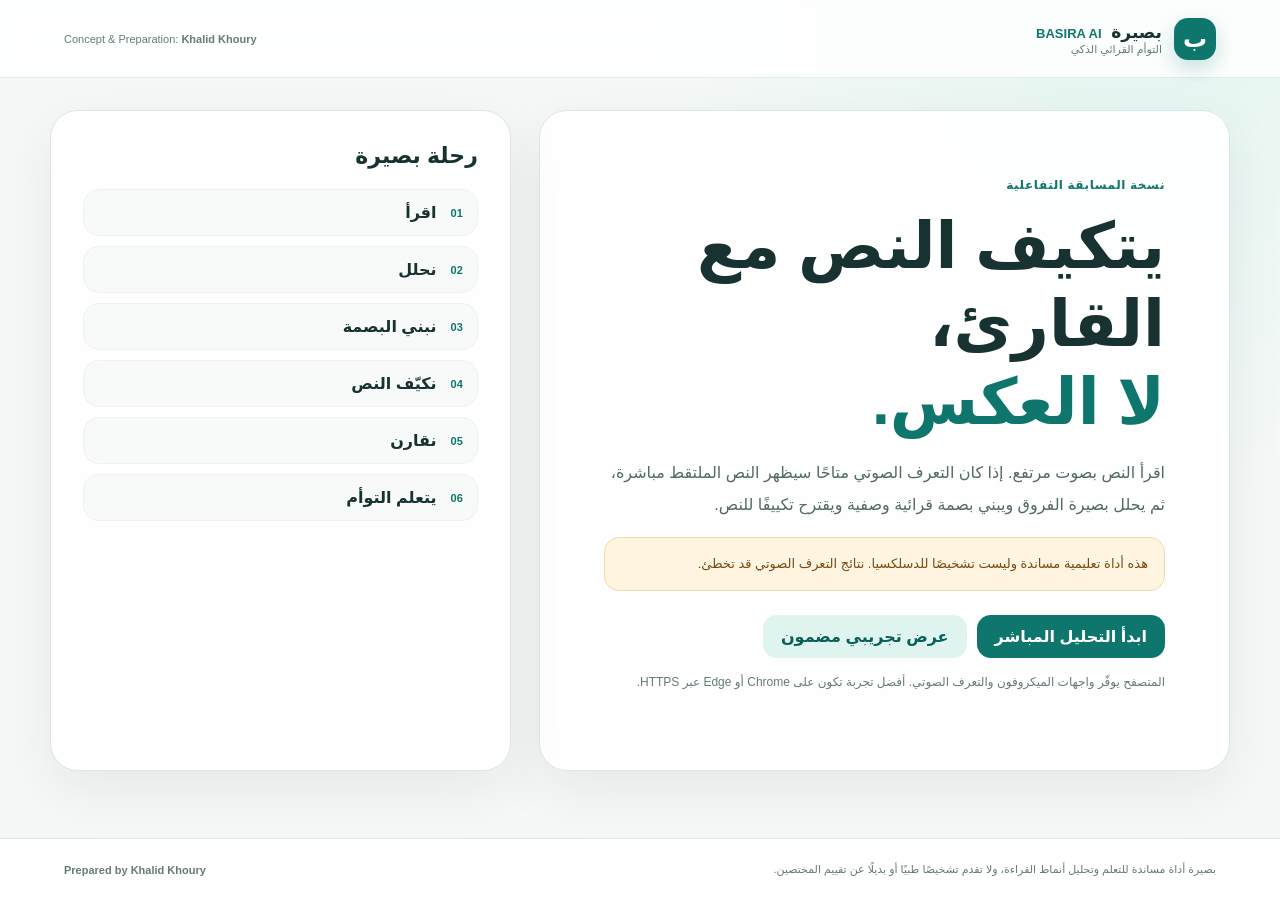
==== basira-ai/index.html @ aca66f1a "Add BASIRA AI competition web demo" ====
<!doctype html>
<html lang="ar" dir="rtl">
<head>
  <meta charset="utf-8" />
  <meta name="viewport" content="width=device-width, initial-scale=1" />
  <meta name="theme-color" content="#0f766e" />
  <title>بصيرة | BASIRA AI</title>
  <meta name="description" content="BASIRA AI — نموذج تجريبي عربي لدعم القراءة وبناء البصمة القرائية والتوأم القرائي الذكي." />
  <style>
:root{--bg:#f5f8f7;--card:#fff;--ink:#173230;--muted:#657b78;--teal:#0f766e;--teal2:#0b5f59;--mint:#dff4ef;--line:#dce7e4;--amber:#a65f00;--amberbg:#fff4df;--red:#a63a3a;--redbg:#fff0f0;--shadow:0 18px 55px rgba(22,54,51,.08);font-family:Tahoma,Arial,system-ui,sans-serif}
*{box-sizing:border-box}body{margin:0;background:radial-gradient(circle at 90% 0,#e4f6f1 0,transparent 34%),var(--bg);color:var(--ink)}button,input{font:inherit}.hidden{display:none!important}.app-shell{min-height:100vh;display:flex;flex-direction:column}.topbar{height:78px;padding:0 clamp(20px,5vw,72px);display:flex;align-items:center;justify-content:space-between;border-bottom:1px solid rgba(15,118,110,.12);background:rgba(255,255,255,.82);backdrop-filter:blur(12px);position:sticky;top:0;z-index:20}.brand{display:flex;align-items:center;gap:12px}.logo{width:42px;height:42px;border-radius:14px;background:var(--teal);color:white;display:grid;place-items:center;font-size:24px;font-weight:800;box-shadow:0 8px 20px rgba(15,118,110,.22)}.brand strong{display:block;font-size:17px}.brand strong span{font-size:13px;margin-right:5px;color:var(--teal)}.brand small{display:block;color:var(--muted);font-size:11px}.credit{font-size:11px;color:var(--muted);direction:ltr}.main{width:min(1180px,calc(100% - 32px));margin:32px auto 56px;flex:1}.hero-card{display:grid;grid-template-columns:1.2fr .8fr;gap:28px;align-items:stretch}.hero-copy,.journey-card,.view{background:rgba(255,255,255,.92);border:1px solid var(--line);border-radius:28px;box-shadow:var(--shadow)}.hero-copy{padding:clamp(28px,5vw,64px)}.eyebrow{color:var(--teal);font-size:12px;font-weight:800;letter-spacing:.05em}.hero-copy h1{font-size:clamp(36px,5vw,65px);line-height:1.22;margin:14px 0}.hero-copy h1 em{font-style:normal;color:var(--teal)}.hero-copy p{font-size:16px;line-height:2;color:#526a67;max-width:740px}.journey-card{padding:32px}.journey-card h2{margin:0 0 20px;font-size:22px}.journey-card ol{list-style:none;margin:0;padding:0;display:grid;gap:10px}.journey-card li{display:flex;align-items:center;gap:14px;padding:13px 14px;border-radius:16px;background:#f7faf9;border:1px solid #edf2f0}.journey-card b{font-size:11px;color:var(--teal);direction:ltr}.journey-card span{font-weight:700}.actions{display:flex;flex-wrap:wrap;gap:10px;margin-top:24px}.btn{border:0;border-radius:14px;padding:12px 18px;cursor:pointer;font-weight:800;transition:.18s transform,.18s opacity,.18s background}.btn:hover{transform:translateY(-1px)}.btn:disabled{opacity:.45;cursor:not-allowed;transform:none}.btn.primary{background:var(--teal);color:#fff}.btn.primary:hover{background:var(--teal2)}.btn.secondary{background:var(--mint);color:var(--teal2)}.btn.ghost{background:transparent;color:var(--muted);border:1px solid var(--line)}.btn.danger{background:#fff0f0;color:#9f3131;border:1px solid #f0cccc}.compat{font-size:12px!important;color:var(--muted)!important}.warning{background:var(--amberbg);border:1px solid #f0d9ad;color:#764c13;padding:14px 16px;border-radius:15px;line-height:1.8;font-size:13px}.warning.compact{margin-top:16px}.workspace{display:grid;grid-template-columns:180px 1fr;gap:20px;align-items:start}.steps{display:grid;gap:8px;position:sticky;top:98px}.step{border:1px solid var(--line);background:rgba(255,255,255,.8);color:var(--muted);border-radius:15px;padding:11px;text-align:right;display:flex;align-items:center;gap:9px;cursor:default}.step b{width:28px;height:28px;border-radius:9px;display:grid;place-items:center;background:#edf4f2;color:var(--teal);font-size:11px}.step.active{border-color:#8bc9bd;background:white;color:var(--ink);box-shadow:0 8px 28px rgba(15,118,110,.08)}.step.active b{background:var(--teal);color:white}.step.done{color:var(--teal)}.view{padding:clamp(22px,4vw,42px);min-height:600px}.section-head{display:flex;align-items:flex-start;justify-content:space-between;gap:18px;margin-bottom:20px}.section-head h2{margin:5px 0 0;font-size:clamp(25px,3vw,36px)}.timer{font:700 28px/1 system-ui;color:var(--teal);direction:ltr;padding:12px 16px;background:var(--mint);border-radius:15px}.statusbar{display:grid;grid-template-columns:auto auto 1fr;gap:10px;align-items:center;background:#f8fbfa;border:1px solid var(--line);padding:12px 14px;border-radius:14px;margin-bottom:16px;font-size:13px}.statusbar strong{white-space:nowrap}.statusbar span:last-child{color:var(--muted)}.dot{width:10px;height:10px;border-radius:50%;background:#9aa9a7}.dot.live{background:#1ea672;box-shadow:0 0 0 6px rgba(30,166,114,.12)}.dot.error{background:#c94b4b}.reading-card{background:#fff;border:1px solid var(--line);border-radius:20px;padding:clamp(22px,4vw,36px);font-size:clamp(24px,3vw,34px);line-height:2.05;word-spacing:5px;box-shadow:inset 0 0 0 1px rgba(255,255,255,.4)}.reading-card.adapted{font-size:34px;line-height:2.25;word-spacing:12px;background:#fbfefd}.reading-card mark{background:#dff4ef;color:inherit;border-radius:7px;padding:0 3px}.live-box{margin-top:16px;background:#f8fbfa;border:1px dashed #bcd5d0;border-radius:17px;padding:15px}.live-head{display:flex;justify-content:space-between;gap:10px;font-size:12px}.live-head span{color:var(--teal);font-weight:800}.live-box p{margin:10px 0 0;min-height:30px;line-height:1.9}.placeholder{color:#8ca09d}.inline-error{margin-top:14px;background:var(--redbg);border:1px solid #efc7c7;color:#832c2c;padding:13px;border-radius:13px;font-size:13px;line-height:1.8}.metrics{display:grid;grid-template-columns:repeat(4,1fr);gap:12px;margin-bottom:18px}.metric{background:#f8fbfa;border:1px solid var(--line);border-radius:18px;padding:17px}.metric strong{display:block;font:800 27px/1.2 system-ui;color:var(--teal);direction:ltr}.metric span{display:block;color:var(--muted);font-size:11px;margin-top:8px}.analysis-grid{display:grid;grid-template-columns:1.35fr .65fr;gap:16px}.panel{background:#f9fbfb;border:1px solid var(--line);border-radius:19px;padding:20px}.panel h3{margin:0 0 12px;font-size:17px}.panel p{line-height:1.9;color:#506865}.panel.accent{background:linear-gradient(135deg,#f0faf7,#fff)}.word-map{display:flex;flex-wrap:wrap;gap:7px}.word{padding:5px 8px;border-radius:9px;font-size:14px;border:1px solid}.word.match{background:#edf8f5;border-color:#c7e8e0;color:#285e55}.word.missing,.word.substitute{background:#fff0e7;border-color:#f3cab1;color:#814825;text-decoration:underline dotted}.legend{display:flex;gap:14px;margin-top:15px;font-size:11px;color:var(--muted)}.legend i{display:inline-block;width:10px;height:10px;border-radius:3px;margin-left:5px}.legend .ok{background:#d6f0e9}.legend .miss{background:#f9d7c0}.findings{margin:0;padding-right:18px;line-height:2;color:#465f5c}.findings li{margin-bottom:4px}.demo-tag{background:#f4eefe;color:#704a99;border:1px solid #e1d2f2;border-radius:999px;padding:7px 10px;font-size:10px;font-weight:800}.fingerprint-grid{display:grid;grid-template-columns:repeat(3,1fr);gap:14px;margin-bottom:16px}.fp-card{padding:20px;border-radius:19px;border:1px solid var(--line);background:#fff}.fp-card .bar{height:7px;background:#edf2f1;border-radius:99px;overflow:hidden;margin:13px 0 8px}.fp-card .fill{height:100%;background:var(--teal);border-radius:inherit}.fp-card b{font-size:16px}.fp-card small{color:var(--muted);display:block;line-height:1.7}.adapt-chips{display:flex;flex-wrap:wrap;gap:8px;margin-bottom:16px}.chip{background:var(--mint);color:var(--teal2);border:1px solid #c9e9e2;padding:7px 11px;border-radius:999px;font-size:12px;font-weight:700}.small-note{font-size:12px;color:var(--muted);line-height:1.8}.compare-cards{display:grid;grid-template-columns:1fr 1fr;gap:16px;margin-bottom:16px}.compare-card{border:1px solid var(--line);border-radius:20px;padding:20px;background:#fff}.compare-card.after{background:#f1faf7;border-color:#b9dfd5}.compare-card .big{font:800 40px/1 system-ui;color:var(--teal);direction:ltr}.compare-card ul{line-height:2;color:#506865}.delta{font-weight:800;color:var(--teal)}.twin-hero{display:flex;gap:20px;align-items:center;background:linear-gradient(135deg,#0f766e,#184c49);color:white;border-radius:22px;padding:24px;margin-bottom:16px}.twin-icon{width:70px;height:70px;border-radius:22px;background:rgba(255,255,255,.13);display:grid;place-items:center;font-size:42px}.twin-hero h3{margin:0 0 5px}.twin-hero p{margin:0;line-height:1.9;opacity:.9}.practice{display:grid;gap:8px}.practice-item{padding:11px 13px;border-radius:12px;background:#fff;border:1px solid var(--line);font-size:14px}.practice-item b{color:var(--teal)}footer{display:flex;justify-content:space-between;gap:20px;align-items:center;padding:24px clamp(20px,5vw,72px);border-top:1px solid var(--line);font-size:11px;color:var(--muted);background:#fff}.noscript{padding:20px;background:#fee;color:#800}
@media(max-width:850px){.credit{display:none}.hero-card{grid-template-columns:1fr}.workspace{grid-template-columns:1fr}.steps{position:static;display:flex;overflow:auto;padding-bottom:4px}.step{min-width:115px}.metrics{grid-template-columns:1fr 1fr}.analysis-grid,.compare-cards{grid-template-columns:1fr}.fingerprint-grid{grid-template-columns:1fr}.statusbar{grid-template-columns:auto 1fr}.statusbar span:last-child{grid-column:1/-1}.reading-card.adapted{font-size:28px}.topbar{height:68px}.main{margin-top:20px}footer{flex-direction:column;align-items:flex-start}}
@media(max-width:520px){.main{width:min(100% - 18px,1180px)}.hero-copy,.journey-card,.view{border-radius:22px}.hero-copy{padding:25px}.metrics{grid-template-columns:1fr 1fr}.metric strong{font-size:23px}.actions .btn{width:100%}.brand strong{font-size:14px}.reading-card{font-size:24px;padding:18px}.topbar{padding:0 14px}.section-head{align-items:center}}

  </style>
</head>
<body>
  <noscript><div class="noscript">يحتاج هذا العرض إلى JavaScript.</div></noscript>
  <div class="app-shell">
    <header class="topbar">
      <div class="brand">
        <div class="logo" aria-hidden="true">ب</div>
        <div>
          <strong>بصيرة <span dir="ltr">BASIRA AI</span></strong>
          <small>التوأم القرائي الذكي</small>
        </div>
      </div>
      <div class="credit">Concept &amp; Preparation: <b dir="ltr">Khalid Khoury</b></div>
    </header>

    <main class="main">
      <section class="hero-card" id="introView">
        <div class="hero-copy">
          <span class="eyebrow">نسخة المسابقة التفاعلية</span>
          <h1>يتكيف النص مع القارئ،<br><em>لا العكس.</em></h1>
          <p>اقرأ النص بصوت مرتفع. إذا كان التعرف الصوتي متاحًا سيظهر النص الملتقط مباشرة، ثم يحلل بصيرة الفروق ويبني بصمة قرائية وصفية ويقترح تكييفًا للنص.</p>
          <div class="warning compact">هذه أداة تعليمية مساندة وليست تشخيصًا للدسلكسيا. نتائج التعرف الصوتي قد تخطئ.</div>
          <div class="actions">
            <button class="btn primary" id="beginLive">ابدأ التحليل المباشر</button>
            <button class="btn secondary" id="beginDemo">عرض تجريبي مضمون</button>
          </div>
          <p class="compat" id="compatText">يتم فحص دعم الميكروفون والتعرف الصوتي…</p>
        </div>
        <div class="journey-card">
          <h2>رحلة بصيرة</h2>
          <ol>
            <li><b>01</b><span>اقرأ</span></li>
            <li><b>02</b><span>نحلل</span></li>
            <li><b>03</b><span>نبني البصمة</span></li>
            <li><b>04</b><span>نكيّف النص</span></li>
            <li><b>05</b><span>نقارن</span></li>
            <li><b>06</b><span>يتعلم التوأم</span></li>
          </ol>
        </div>
      </section>

      <section class="workspace hidden" id="workspace">
        <nav class="steps" aria-label="مراحل العرض">
          <button class="step active" data-step="read"><b>1</b><span>القراءة</span></button>
          <button class="step" data-step="analysis" disabled><b>2</b><span>التحليل</span></button>
          <button class="step" data-step="fingerprint" disabled><b>3</b><span>البصمة</span></button>
          <button class="step" data-step="adapt" disabled><b>4</b><span>التكييف</span></button>
          <button class="step" data-step="compare" disabled><b>5</b><span>المقارنة</span></button>
          <button class="step" data-step="twin" disabled><b>6</b><span>التوأم</span></button>
        </nav>

        <section class="view" id="readView">
          <div class="section-head">
            <div><span class="eyebrow" id="sessionLabel">تحليل مباشر</span><h2 id="readingTitle">جلسة القراءة الأولى</h2></div>
            <div class="timer" id="timer">00:00</div>
          </div>

          <div class="statusbar" id="statusbar">
            <span class="dot" id="statusDot"></span>
            <strong id="statusText">جاهز للبدء</strong>
            <span id="statusDetail">اضغط «ابدأ القراءة» ثم اقرأ النص بصوت واضح.</span>
          </div>

          <article class="reading-card" id="readingCard">
            <p id="passageText">في صباحٍ هادئ خرج سامر إلى الحديقة القريبة من منزله. كان يحمل كتابًا صغيرًا، وجلس تحت شجرة ليتأمل الكلمات بهدوء. قرأ جملةً بعد جملة، وكلما واجه كلمة صعبة أعادها ببطء ثم تابع القراءة بثقة.</p>
          </article>

          <div class="live-box">
            <div class="live-head"><strong>ما التقطه التعرف الصوتي</strong><span id="liveBadge">لم يبدأ</span></div>
            <p id="liveTranscript" class="placeholder">سيظهر هنا النص الذي يلتقطه المتصفح أثناء القراءة.</p>
          </div>

          <div class="actions">
            <button class="btn primary" id="startReading">ابدأ القراءة</button>
            <button class="btn danger hidden" id="finishReading">إنهاء القراءة والتحليل</button>
            <button class="btn secondary hidden" id="fallbackDemo">متابعة العرض التجريبي</button>
            <button class="btn ghost" id="restartSession">إعادة</button>
          </div>
          <div class="inline-error hidden" id="micError"></div>
        </section>

        <section class="view hidden" id="analysisView">
          <div class="section-head"><div><span class="eyebrow">تحليل تعليمي وصفي</span><h2>خريطة القراءة</h2></div><span class="demo-tag hidden" id="analysisDemoTag">بيانات تجريبية للعرض</span></div>
          <div class="metrics" id="metrics"></div>
          <div class="analysis-grid">
            <div class="panel"><h3>مطابقة الكلمات</h3><div class="word-map" id="wordMap"></div><div class="legend"><span><i class="ok"></i>مطابقة</span><span><i class="miss"></i>مفقودة/مختلفة</span></div></div>
            <div class="panel"><h3>ملاحظات الجلسة</h3><ul class="findings" id="findings"></ul></div>
          </div>
          <div class="warning">قد تنتج بعض الفروق عن خطأ في التعرف الصوتي، لذلك لا تُعامل هذه النتائج كتقييم للنطق أو تشخيص طبي.</div>
          <div class="actions"><button class="btn primary" id="toFingerprint">عرض البصمة القرائية</button></div>
        </section>

        <section class="view hidden" id="fingerprintView">
          <div class="section-head"><div><span class="eyebrow">Reading Fingerprint</span><h2>البصمة القرائية</h2></div></div>
          <div class="fingerprint-grid" id="fingerprintGrid"></div>
          <div class="panel accent"><h3>ماذا يعني ذلك؟</h3><p id="fingerprintText"></p></div>
          <div class="actions"><button class="btn primary" id="toAdapt">تطبيق التكييف المقترح</button></div>
        </section>

        <section class="view hidden" id="adaptView">
          <div class="section-head"><div><span class="eyebrow">Adaptive presentation</span><h2>النص بعد التكييف</h2></div></div>
          <div class="adapt-chips" id="adaptChips"></div>
          <article class="reading-card adapted" id="adaptedText"></article>
          <p class="small-note">سنكرر القراءة بالنص نفسه بعد تغيير طريقة عرضه، ثم نقارن الجلستين. لا تعني المقارنة القصيرة إثباتًا علميًا لسبب التحسن.</p>
          <div class="actions"><button class="btn primary" id="startSecond">ابدأ القراءة الثانية</button></div>
        </section>

        <section class="view hidden" id="compareView">
          <div class="section-head"><div><span class="eyebrow">Before / After</span><h2>المقارنة</h2></div><span class="demo-tag hidden" id="compareDemoTag">بيانات تجريبية للعرض</span></div>
          <div class="compare-cards" id="compareCards"></div>
          <div class="panel"><h3>الاستنتاج الحذر</h3><p id="comparisonText"></p></div>
          <div class="actions"><button class="btn primary" id="toPractice">التدريب والتوأم القرائي</button></div>
        </section>

        <section class="view hidden" id="twinView">
          <div class="section-head"><div><span class="eyebrow">Adaptive Reading Twin</span><h2>التوأم القرائي الذكي</h2></div></div>
          <div class="twin-hero"><div class="twin-icon">∞</div><div><h3>ما الذي تعلمه بصيرة من هذه التجربة؟</h3><p id="twinText"></p></div></div>
          <div class="analysis-grid">
            <div class="panel"><h3>تدريبات مقترحة</h3><div class="practice" id="practiceList"></div></div>
            <div class="panel"><h3>ملف التكييف الحالي</h3><ul class="findings" id="twinProfile"></ul></div>
          </div>
          <div class="warning compact">النموذج الحالي يوضح منطق التخصيص والتعلم من الجلسات. لم تُجرَ بعد دراسة تحقق سريرية أو تربوية.</div>
          <div class="actions"><button class="btn secondary" id="newRun">ابدأ تجربة جديدة</button></div>
        </section>
      </section>
    </main>

    <footer><span>بصيرة أداة مساندة للتعلم وتحليل أنماط القراءة، ولا تقدم تشخيصًا طبيًا أو بديلًا عن تقييم المختصين.</span><b dir="ltr">Prepared by Khalid Khoury</b></footer>
  </div>
  <script>
(() => {
  'use strict';

  const PASSAGE = 'في صباح هادئ خرج سامر إلى الحديقة القريبة من منزله. كان يحمل كتابا صغيرا، وجلس تحت شجرة ليتأمل الكلمات بهدوء. قرأ جملة بعد جملة، وكلما واجه كلمة صعبة أعادها ببطء ثم تابع القراءة بثقة.';
  const DEMO_FIRST = 'في صباح هادئ خرج سامر الى الحديقة من منزله كان يحمل كتاب صغير وجلس تحت شجرة ليتأمل الكلمات قرأ جملة بعد جملة وكلما واجه كلمة اعادها ثم تابع القراءة';
  const DEMO_SECOND = 'في صباح هادئ خرج سامر إلى الحديقة القريبة من منزله كان يحمل كتابا صغيرا وجلس تحت شجرة ليتأمل الكلمات بهدوء قرأ جملة بعد جملة وكلما واجه كلمة صعبة أعادها ببطء ثم تابع القراءة بثقة';

  const el = id => document.getElementById(id);
  const SpeechRecognition = window.SpeechRecognition || window.webkitSpeechRecognition;
  const supportsSpeech = !!SpeechRecognition;
  const supportsMic = !!(navigator.mediaDevices && navigator.mediaDevices.getUserMedia);

  const state = {
    mode: 'live',
    phase: 1,
    recognition: null,
    listening: false,
    shouldRestart: false,
    finalTranscript: '',
    interimTranscript: '',
    startAt: 0,
    seconds: 0,
    timerId: null,
    first: null,
    second: null,
    finishing: false,
    error: null
  };

  function normalize(s) {
    return (s || '')
      .replace(/[\u064B-\u065F\u0670\u06D6-\u06ED]/g, '')
      .replace(/ـ/g, '')
      .replace(/[أإآ]/g, 'ا')
      .replace(/ى/g, 'ي')
      .replace(/ة/g, 'ه')
      .replace(/ؤ/g, 'و')
      .replace(/ئ/g, 'ي')
      .replace(/[^\u0621-\u064A\s]/g, ' ')
      .replace(/\s+/g, ' ')
      .trim();
  }

  function tokens(s) { return normalize(s).split(' ').filter(Boolean); }

  function editDistanceAlignment(expectedText, spokenText) {
    const a = tokens(expectedText), b = tokens(spokenText);
    const n = a.length, m = b.length;
    const dp = Array.from({ length: n + 1 }, () => Array(m + 1).fill(0));
    const op = Array.from({ length: n + 1 }, () => Array(m + 1).fill(null));
    for (let i = 1; i <= n; i++) { dp[i][0] = i; op[i][0] = 'del'; }
    for (let j = 1; j <= m; j++) { dp[0][j] = j; op[0][j] = 'ins'; }
    for (let i = 1; i <= n; i++) {
      for (let j = 1; j <= m; j++) {
        if (a[i - 1] === b[j - 1]) { dp[i][j] = dp[i - 1][j - 1]; op[i][j] = 'match'; continue; }
        const choices = [
          [dp[i - 1][j - 1] + 1, 'sub'],
          [dp[i - 1][j] + 1, 'del'],
          [dp[i][j - 1] + 1, 'ins']
        ].sort((x, y) => x[0] - y[0]);
        dp[i][j] = choices[0][0]; op[i][j] = choices[0][1];
      }
    }
    const aligned = [];
    let i = n, j = m, insertions = 0;
    while (i > 0 || j > 0) {
      const action = op[i][j];
      if (i > 0 && j > 0 && (action === 'match' || action === 'sub')) {
        aligned.push({ expected: a[i - 1], spoken: b[j - 1], status: action === 'match' ? 'match' : 'substitute' }); i--; j--;
      } else if (i > 0 && (action === 'del' || j === 0)) {
        aligned.push({ expected: a[i - 1], spoken: '', status: 'missing' }); i--;
      } else if (j > 0) { insertions++; j--; }
    }
    aligned.reverse();
    const correct = aligned.filter(x => x.status === 'match').length;
    const missing = aligned.filter(x => x.status === 'missing').length;
    const substitutions = aligned.filter(x => x.status === 'substitute').length;
    return { aligned, correct, missing, substitutions, insertions, expectedCount: n, spokenCount: b.length };
  }

  function analyze(transcript, seconds, demo) {
    const x = editDistanceAlignment(PASSAGE, transcript);
    const accuracy = x.expectedCount ? Math.round((x.correct / x.expectedCount) * 100) : 0;
    const wpm = seconds > 0 ? Math.round((x.spokenCount / seconds) * 60) : 0;
    const difficult = x.aligned.filter(v => v.status !== 'match').map(v => v.expected).filter(Boolean);
    const longDifficult = difficult.filter(w => w.length >= 6);
    const repeatedFamilies = difficult.filter(w => /[بتثجحخسشصضطظعغفق]/.test(w));
    return { ...x, accuracy, wpm, seconds: Math.max(1, Math.round(seconds)), difficult, longDifficult, repeatedFamilies, demo };
  }

  function setStatus(kind, title, detail) {
    el('statusText').textContent = title;
    el('statusDetail').textContent = detail || '';
    el('statusDot').className = 'dot' + (kind ? ' ' + kind : '');
  }

  function updateTranscript() {
    const text = (state.finalTranscript + ' ' + state.interimTranscript).trim();
    const box = el('liveTranscript');
    box.textContent = text || 'بانتظار الصوت…';
    box.classList.toggle('placeholder', !text);
    el('liveBadge').textContent = state.listening ? 'يستمع الآن' : (text ? 'تم الالتقاط' : 'لم يبدأ');
  }

  function startTimer() {
    stopTimer();
    state.startAt = Date.now();
    state.timerId = setInterval(() => {
      state.seconds = Math.max(1, (Date.now() - state.startAt) / 1000);
      const sec = Math.floor(state.seconds);
      el('timer').textContent = String(Math.floor(sec / 60)).padStart(2, '0') + ':' + String(sec % 60).padStart(2, '0');
    }, 250);
  }

  function stopTimer() {
    if (state.timerId) clearInterval(state.timerId);
    state.timerId = null;
    if (state.startAt) state.seconds = Math.max(1, (Date.now() - state.startAt) / 1000);
  }

  async function requestMic() {
    if (!supportsMic) throw new Error('لا يوفّر هذا المتصفح واجهة للوصول إلى الميكروفون.');
    const stream = await navigator.mediaDevices.getUserMedia({ audio: true });
    stream.getTracks().forEach(t => t.stop());
  }

  function createRecognition() {
    const r = new SpeechRecognition();
    r.lang = 'ar-JO';
    r.interimResults = true;
    r.continuous = true;
    r.maxAlternatives = 1;

    r.onstart = () => {
      state.listening = true;
      state.error = null;
      setStatus('live', 'الميكروفون يعمل — جارٍ الاستماع', 'اقرأ النص بصوت واضح. سيظهر ما يلتقطه المتصفح أسفل النص.');
      el('finishReading').classList.remove('hidden');
      el('fallbackDemo').classList.add('hidden');
      updateTranscript();
    };

    r.onresult = event => {
      let interim = '';
      for (let i = event.resultIndex; i < event.results.length; i++) {
        const text = event.results[i][0]?.transcript || '';
        if (event.results[i].isFinal) state.finalTranscript += ' ' + text;
        else interim += ' ' + text;
      }
      state.finalTranscript = state.finalTranscript.trim();
      state.interimTranscript = interim.trim();
      updateTranscript();
    };

    r.onerror = event => {
      const code = event.error || 'unknown';
      state.error = code;
      if (['not-allowed', 'service-not-allowed', 'audio-capture'].includes(code)) state.shouldRestart = false;
      const map = {
        'not-allowed': 'تم رفض إذن الميكروفون.',
        'service-not-allowed': 'خدمة التعرف الصوتي غير متاحة في هذا المتصفح.',
        'audio-capture': 'لم يتم العثور على ميكروفون صالح.',
        'network': 'تعذر اتصال خدمة التعرف الصوتي.',
        'no-speech': 'لم يلتقط المتصفح كلامًا. يمكنك المحاولة مجددًا.',
        'aborted': 'تم إيقاف الاستماع.'
      };
      showMicFailure(map[code] || ('تعذر التعرف الصوتي: ' + code));
    };

    r.onend = () => {
      state.listening = false;
      updateTranscript();
      if (state.shouldRestart && !state.finishing) {
        setTimeout(() => {
          if (!state.shouldRestart || state.finishing) return;
          try { r.start(); } catch (_) { setTimeout(() => { try { r.start(); } catch (_) {} }, 500); }
        }, 250);
      } else if (!state.finishing && state.phase <= 2 && !state.error) {
        setStatus('', 'توقف الاستماع مؤقتًا', 'اضغط «ابدأ القراءة» للمتابعة أو استخدم العرض التجريبي.');
      }
    };
    return r;
  }

  function showMicFailure(msg) {
    setStatus('error', 'تعذر تشغيل التحليل الصوتي', msg);
    el('micError').textContent = msg + ' يمكنك المتابعة فورًا في العرض التجريبي المعلّم دون فقد مسار المشروع.';
    el('micError').classList.remove('hidden');
    el('fallbackDemo').classList.remove('hidden');
    el('startReading').classList.remove('hidden');
  }

  async function startLiveReading() {
    el('micError').classList.add('hidden');
    state.error = null;
    state.finalTranscript = '';
    state.interimTranscript = '';
    updateTranscript();
    el('startReading').disabled = true;
    setStatus('', 'جارٍ طلب إذن الميكروفون', 'قد يعرض المتصفح نافذة للسماح باستخدام الميكروفون.');
    try {
      if (!supportsSpeech) throw new Error('هذا المتصفح لا يدعم Web Speech Recognition. استخدم Chrome أو Edge، أو تابع العرض التجريبي.');
      await requestMic();
      state.recognition = createRecognition();
      state.shouldRestart = true;
      state.finishing = false;
      state.recognition.start();
      startTimer();
      el('startReading').classList.add('hidden');
    } catch (e) {
      el('startReading').disabled = false;
      showMicFailure(e && e.message ? e.message : 'تعذر تشغيل الميكروفون.');
    }
  }

  function stopRecognition() {
    state.shouldRestart = false;
    state.finishing = true;
    stopTimer();
    if (state.recognition) {
      try { state.recognition.stop(); } catch (_) {}
    }
  }

  function resetReadUI() {
    stopRecognition();
    state.recognition = null;
    state.finalTranscript = '';
    state.interimTranscript = '';
    state.seconds = 0;
    state.startAt = 0;
    state.finishing = false;
    state.error = null;
    el('timer').textContent = '00:00';
    el('startReading').classList.remove('hidden');
    el('startReading').disabled = false;
    el('finishReading').classList.add('hidden');
    el('fallbackDemo').classList.add('hidden');
    el('micError').classList.add('hidden');
    el('liveTranscript').textContent = 'سيظهر هنا النص الذي يلتقطه المتصفح أثناء القراءة.';
    el('liveTranscript').classList.add('placeholder');
    el('liveBadge').textContent = 'لم يبدأ';
    setStatus('', 'جاهز للبدء', 'اضغط «ابدأ القراءة» ثم اقرأ النص بصوت واضح.');
  }

  function renderAnalysis(result) {
    const errors = result.missing + result.substitutions;
    el('metrics').innerHTML = [
      ['' + result.accuracy + '%', 'تطابق الكلمات مع النص المعروض'],
      [result.wpm || '—', 'كلمة/دقيقة — تقدير وصفي'],
      [errors, 'كلمات مفقودة أو مختلفة'],
      [result.seconds + 'ث', 'مدة الجلسة']
    ].map(([v,l]) => `<div class="metric"><strong>${v}</strong><span>${l}</span></div>`).join('');

    el('wordMap').innerHTML = result.aligned.map(w => `<span class="word ${w.status}" title="${w.status === 'match' ? 'مطابقة' : (w.spoken ? 'التقط: ' + escapeHtml(w.spoken) : 'لم تُلتقط')}">${escapeHtml(w.expected)}</span>`).join('');

    const f = [];
    if (result.missing) f.push(`لم يلتقط النظام ${result.missing} ${result.missing === 1 ? 'كلمة' : 'كلمات'} من النص المتوقع.`);
    if (result.substitutions) f.push(`ظهرت ${result.substitutions} اختلافات بين النص المتوقع والنص الذي التقطه التعرف الصوتي.`);
    if (result.insertions) f.push(`التقط النظام ${result.insertions} كلمات إضافية محتملة.`);
    if (result.longDifficult.length) f.push(`تركز جزء من الاختلافات في كلمات أطول مثل: ${unique(result.longDifficult).slice(0,4).join('، ')}.`);
    if (!f.length) f.push('لم تظهر فروق لفظية واضحة في النص الذي التقطه المتصفح في هذه الجلسة.');
    f.push('هذه المؤشرات تصف الجلسة فقط؛ جودة الميكروفون والتعرف الصوتي قد تؤثر في النتيجة.');
    el('findings').innerHTML = f.map(x => `<li>${escapeHtml(x)}</li>`).join('');
    el('analysisDemoTag').classList.toggle('hidden', !result.demo);
  }

  function renderFingerprint(result) {
    const lexical = clamp(Math.round((result.missing + result.substitutions) / Math.max(1, result.expectedCount) * 100), 0, 100);
    const long = clamp(result.longDifficult.length * 18, 0, 100);
    const visual = clamp(result.repeatedFamilies.length * 12, 0, 100);
    const rhythm = result.wpm ? clamp(Math.abs(85 - result.wpm), 8, 75) : 25;
    const cards = [
      ['ثبات التسلسل', 100 - lexical, 'مؤشر مبني على الكلمات التي التقطها النظام بالترتيب.'],
      ['الكلمات الأطول', long, 'نسبة وصفية لحضور الكلمات الطويلة بين مواضع الاختلاف.'],
      ['التشابه البصري', visual, 'إشارة سطحية فقط عندما تظهر حروف عربية متقاربة بصريًا ضمن مواضع الاختلاف.'],
      ['إيقاع الجلسة', 100 - rhythm, 'تقدير وصفي يعتمد على مدة القراءة، وليس قياسًا لزمن كل كلمة.']
    ];
    el('fingerprintGrid').innerHTML = cards.map(([t,v,d]) => `<div class="fp-card"><b>${t}</b><div class="bar"><div class="fill" style="width:${clamp(v,0,100)}%"></div></div><small>${d}</small></div>`).join('');
    const hard = unique(result.difficult).slice(0,5);
    el('fingerprintText').textContent = hard.length
      ? `البصمة الحالية تشير إلى أن أفضل نقطة بداية هي تقليل الكثافة البصرية وزيادة المسافات وإبراز الكلمات التي ظهرت حولها فروق، مثل: ${hard.join('، ')}. هذه ليست سمات ثابتة للقارئ؛ إنها فرضيات تعليمية تُختبر بالقراءة الثانية.`
      : 'لم تظهر فروق كافية لبناء نمط صعوبة واضح. سيستخدم بصيرة تكييفًا بصريًا محافظًا ثم يقارن القراءة الثانية بالأولى.';
  }

  function renderAdapted(result) {
    const hardSet = new Set(unique(result.difficult));
    const parts = PASSAGE.split(/(\s+)/);
    el('adaptedText').innerHTML = parts.map(p => {
      const n = normalize(p);
      return n && hardSet.has(n) ? `<mark>${escapeHtml(p)}</mark>` : escapeHtml(p);
    }).join('');
    el('adaptChips').innerHTML = ['خط أكبر','تباعد أسطر أكبر','تباعد كلمات','إبراز مواضع الاختلاف','كثافة بصرية أقل'].map(x => `<span class="chip">${x}</span>`).join('');
  }

  function renderComparison(first, second) {
    const delta = second.accuracy - first.accuracy;
    const speedDelta = second.wpm - first.wpm;
    el('compareCards').innerHTML = `
      <div class="compare-card"><span class="eyebrow">قبل التكييف</span><div class="big">${first.accuracy}%</div><ul><li>${first.missing + first.substitutions} موضع اختلاف</li><li>${first.wpm || '—'} كلمة/دقيقة</li><li>${first.seconds} ثانية</li></ul></div>
      <div class="compare-card after"><span class="eyebrow">بعد التكييف</span><div class="big">${second.accuracy}%</div><ul><li>${second.missing + second.substitutions} موضع اختلاف</li><li>${second.wpm || '—'} كلمة/دقيقة</li><li>${second.seconds} ثانية</li></ul><div class="delta">${delta >= 0 ? '+' : ''}${delta}% في تطابق الكلمات</div></div>`;
    const phrase = delta > 2 ? 'ظهر تحسن في هذه الجلسة بعد التكييف' : delta < -2 ? 'لم يظهر تحسن في هذه الجلسة' : 'لم يظهر فرق واضح في هذه الجلسة';
    el('comparisonText').textContent = `${phrase}. ${speedDelta ? `وتغيرت السرعة التقديرية بمقدار ${speedDelta > 0 ? '+' : ''}${speedDelta} كلمة/دقيقة. ` : ''}لا يمكن من قراءتين فقط إثبات أن التكييف هو سبب التغير؛ التكرار، التعب، جودة التعرف الصوتي وعوامل أخرى قد تؤثر.`;
    el('compareDemoTag').classList.toggle('hidden', !(first.demo || second.demo));
  }

  function renderTwin(first, second) {
    const improved = second.accuracy >= first.accuracy;
    el('twinText').textContent = improved
      ? 'في هذه التجربة ارتبطت القراءة الثانية ذات الخط الأكبر والمسافات الأوسع وإبراز مواضع الاختلاف بنتيجة أفضل. يسجل التوأم هذا كخيار واعد ليُعاد اختباره في جلسات لاحقة، وليس كحقيقة نهائية.'
      : 'لم يظهر التكييف الحالي فائدة واضحة. يسجل التوأم ذلك لتجنب افتراض أن طريقة عرض واحدة تناسب كل قارئ، ويقترح اختبار تدخل بصري مختلف لاحقًا.';
    const practiceWords = unique(first.difficult).slice(0,6);
    el('practiceList').innerHTML = (practiceWords.length ? practiceWords : ['الحديقة','الكلمات','بهدوء']).map((w,i) => `<div class="practice-item"><b>${i+1}.</b> اقرأ كلمة «${escapeHtml(w)}» منفردة، ثم داخل جملة قصيرة، ثم أعدها داخل النص.</div>`).join('');
    el('twinProfile').innerHTML = [
      'تفضيل مبدئي: خط أكبر ومسافات أوسع.',
      improved ? 'التكييف الحالي: مرشح لإعادة الاختبار.' : 'التكييف الحالي: يحتاج بديلًا في جلسة لاحقة.',
      `مواضع التدريب الأولوية: ${practiceWords.length ? practiceWords.join('، ') : 'لا توجد مواضع كافية بعد'}.`,
      'درجة الثقة: منخفضة — جلسة أو جلستان لا تكفيان للتعميم.'
    ].map(x => `<li>${escapeHtml(x)}</li>`).join('');
  }

  function showView(id, step) {
    ['readView','analysisView','fingerprintView','adaptView','compareView','twinView'].forEach(v => el(v).classList.toggle('hidden', v !== id));
    const names = ['read','analysis','fingerprint','adapt','compare','twin'];
    document.querySelectorAll('.step').forEach((b, idx) => {
      b.classList.toggle('active', names[idx] === step);
      if (names.indexOf(step) > idx) b.classList.add('done');
      b.disabled = names.indexOf(step) < idx;
    });
    window.scrollTo({ top: 0, behavior: 'smooth' });
  }

  function openWorkspace(mode) {
    state.mode = mode;
    state.phase = 1;
    state.first = state.second = null;
    el('introView').classList.add('hidden');
    el('workspace').classList.remove('hidden');
    el('sessionLabel').textContent = mode === 'demo' ? 'عرض تجريبي — بيانات محاكاة' : 'تحليل مباشر';
    el('readingTitle').textContent = 'جلسة القراءة الأولى';
    resetReadUI();
    if (mode === 'demo') {
      el('startReading').textContent = 'تشغيل القراءة التجريبية';
      setStatus('', 'وضع العرض التجريبي', 'ستُستخدم بيانات اصطناعية معلّمة بوضوح لشرح دورة المنتج كاملة.');
    } else {
      el('startReading').textContent = 'ابدأ القراءة';
    }
    showView('readView','read');
  }

  function runDemoReading() {
    state.finishing = false;
    el('startReading').classList.add('hidden');
    el('finishReading').classList.remove('hidden');
    el('liveBadge').textContent = 'بيانات تجريبية';
    setStatus('live', 'محاكاة القراءة تعمل', 'الميكروفون غير مستخدم. البيانات التالية اصطناعية للعرض فقط.');
    startTimer();
    const sample = state.phase === 1 ? DEMO_FIRST : DEMO_SECOND;
    state.finalTranscript = '';
    const words = sample.split(' ');
    let i = 0;
    const id = setInterval(() => {
      if (state.finishing || state.mode !== 'demo') { clearInterval(id); return; }
      state.finalTranscript = words.slice(0, ++i).join(' ');
      state.interimTranscript = '';
      updateTranscript();
      if (i >= words.length) clearInterval(id);
    }, 80);
    state.demoInterval = id;
  }

  function finishCurrent() {
    if (state.mode === 'live') stopRecognition();
    else { state.finishing = true; stopTimer(); if (state.demoInterval) clearInterval(state.demoInterval); }
    el('finishReading').disabled = true;
    setStatus('', 'جارٍ إعداد التحليل', 'يتم الآن مقارنة النص الملتقط بالنص المعروض.');
    setTimeout(() => {
      const transcript = state.mode === 'demo'
        ? (state.phase === 1 ? DEMO_FIRST : DEMO_SECOND)
        : (state.finalTranscript + ' ' + state.interimTranscript).trim();
      if (!transcript) {
        el('finishReading').disabled = false;
        showMicFailure('لم يصل نص قابل للتحليل من خدمة التعرف الصوتي.');
        return;
      }
      const seconds = state.mode === 'demo' ? (state.phase === 1 ? 54 : 42) : state.seconds;
      const result = analyze(transcript, seconds, state.mode === 'demo');
      if (state.phase === 1) {
        state.first = result;
        renderAnalysis(result);
        showView('analysisView','analysis');
      } else {
        state.second = result;
        renderComparison(state.first, state.second);
        showView('compareView','compare');
      }
      el('finishReading').disabled = false;
    }, state.mode === 'live' ? 900 : 250);
  }

  function startSecondReading() {
    state.phase = 2;
    state.finalTranscript = '';
    state.interimTranscript = '';
    el('readingTitle').textContent = 'القراءة الثانية بعد التكييف';
    el('passageText').innerHTML = el('adaptedText').innerHTML;
    el('readingCard').classList.add('adapted');
    resetReadUI();
    el('sessionLabel').textContent = state.mode === 'demo' ? 'القراءة الثانية — بيانات تجريبية' : 'القراءة الثانية — بعد التكييف';
    el('startReading').textContent = state.mode === 'demo' ? 'تشغيل القراءة الثانية' : 'ابدأ القراءة الثانية';
    if (state.mode === 'demo') setStatus('', 'وضع العرض التجريبي', 'ستُستخدم قراءة ثانية اصطناعية لشرح المقارنة، ومعلّمة بوضوح.');
    showView('readView','read');
  }

  function fallbackToDemo() {
    stopRecognition();
    state.mode = 'demo';
    state.finalTranscript = '';
    state.interimTranscript = '';
    el('sessionLabel').textContent = state.phase === 1 ? 'عرض تجريبي — بيانات محاكاة' : 'القراءة الثانية — بيانات تجريبية';
    el('startReading').textContent = state.phase === 1 ? 'تشغيل القراءة التجريبية' : 'تشغيل القراءة الثانية';
    resetReadUI();
    setStatus('', 'تم الانتقال إلى العرض التجريبي', 'البيانات التالية اصطناعية ومعلّمة بوضوح. يمكنك إكمال دورة المنتج كاملة.');
  }

  function unique(a) { return [...new Set(a.filter(Boolean))]; }
  function clamp(v,min,max){ return Math.max(min,Math.min(max,v)); }
  function escapeHtml(s){ return String(s).replace(/[&<>'"]/g,c=>({'&':'&amp;','<':'&lt;','>':'&gt;',"'":'&#39;','"':'&quot;'}[c])); }

  el('compatText').textContent = supportsSpeech && supportsMic
    ? 'المتصفح يوفّر واجهات الميكروفون والتعرف الصوتي. أفضل تجربة تكون على Chrome أو Edge عبر HTTPS.'
    : 'التعرف الصوتي المباشر غير متاح هنا؛ العرض التجريبي المضمون سيبقى قابلًا للاستخدام.';

  el('beginLive').addEventListener('click', () => openWorkspace('live'));
  el('beginDemo').addEventListener('click', () => openWorkspace('demo'));
  el('startReading').addEventListener('click', () => state.mode === 'demo' ? runDemoReading() : startLiveReading());
  el('finishReading').addEventListener('click', finishCurrent);
  el('fallbackDemo').addEventListener('click', fallbackToDemo);
  el('restartSession').addEventListener('click', () => { resetReadUI(); if (state.mode === 'demo') el('startReading').textContent = state.phase === 1 ? 'تشغيل القراءة التجريبية' : 'تشغيل القراءة الثانية'; });
  el('toFingerprint').addEventListener('click', () => { renderFingerprint(state.first); showView('fingerprintView','fingerprint'); });
  el('toAdapt').addEventListener('click', () => { renderAdapted(state.first); showView('adaptView','adapt'); });
  el('startSecond').addEventListener('click', startSecondReading);
  el('toPractice').addEventListener('click', () => { renderTwin(state.first,state.second); showView('twinView','twin'); });
  el('newRun').addEventListener('click', () => location.reload());

  window.addEventListener('beforeunload', () => { try { state.recognition?.abort(); } catch (_) {} });
})();

  </script>
</body>
</html>
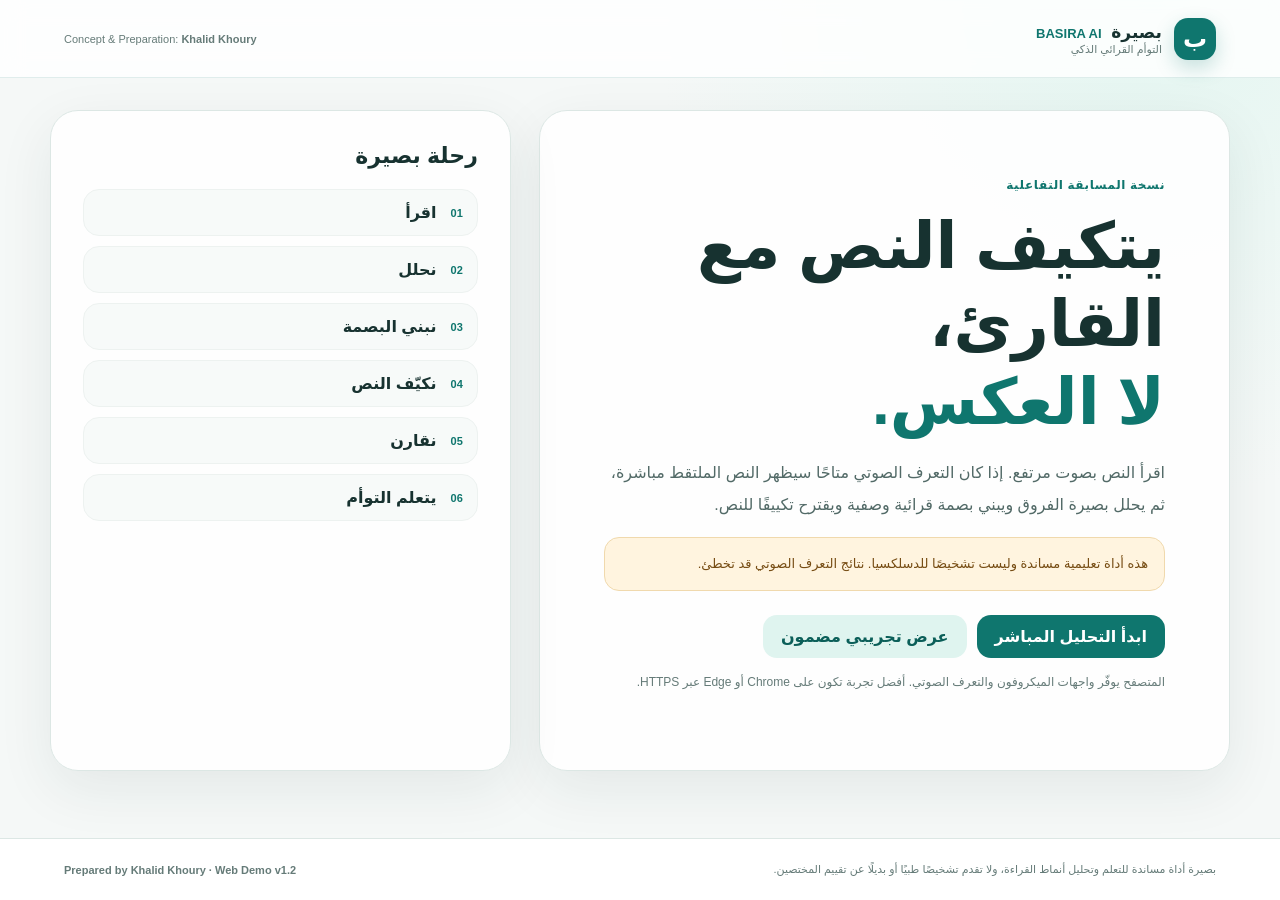
==== commit aa4dd6e3: "Improve BASIRA microphone diagnostics and Arabic speech retries" ====
--- a/basira-ai/index.html
+++ b/basira-ai/index.html
@@ -8,7 +8,7 @@
   <meta name="description" content="BASIRA AI — نموذج تجريبي عربي لدعم القراءة وبناء البصمة القرائية والتوأم القرائي الذكي." />
   <style>
 :root{--bg:#f5f8f7;--card:#fff;--ink:#173230;--muted:#657b78;--teal:#0f766e;--teal2:#0b5f59;--mint:#dff4ef;--line:#dce7e4;--amber:#a65f00;--amberbg:#fff4df;--red:#a63a3a;--redbg:#fff0f0;--shadow:0 18px 55px rgba(22,54,51,.08);font-family:Tahoma,Arial,system-ui,sans-serif}
-*{box-sizing:border-box}body{margin:0;background:radial-gradient(circle at 90% 0,#e4f6f1 0,transparent 34%),var(--bg);color:var(--ink)}button,input{font:inherit}.hidden{display:none!important}.app-shell{min-height:100vh;display:flex;flex-direction:column}.topbar{height:78px;padding:0 clamp(20px,5vw,72px);display:flex;align-items:center;justify-content:space-between;border-bottom:1px solid rgba(15,118,110,.12);background:rgba(255,255,255,.82);backdrop-filter:blur(12px);position:sticky;top:0;z-index:20}.brand{display:flex;align-items:center;gap:12px}.logo{width:42px;height:42px;border-radius:14px;background:var(--teal);color:white;display:grid;place-items:center;font-size:24px;font-weight:800;box-shadow:0 8px 20px rgba(15,118,110,.22)}.brand strong{display:block;font-size:17px}.brand strong span{font-size:13px;margin-right:5px;color:var(--teal)}.brand small{display:block;color:var(--muted);font-size:11px}.credit{font-size:11px;color:var(--muted);direction:ltr}.main{width:min(1180px,calc(100% - 32px));margin:32px auto 56px;flex:1}.hero-card{display:grid;grid-template-columns:1.2fr .8fr;gap:28px;align-items:stretch}.hero-copy,.journey-card,.view{background:rgba(255,255,255,.92);border:1px solid var(--line);border-radius:28px;box-shadow:var(--shadow)}.hero-copy{padding:clamp(28px,5vw,64px)}.eyebrow{color:var(--teal);font-size:12px;font-weight:800;letter-spacing:.05em}.hero-copy h1{font-size:clamp(36px,5vw,65px);line-height:1.22;margin:14px 0}.hero-copy h1 em{font-style:normal;color:var(--teal)}.hero-copy p{font-size:16px;line-height:2;color:#526a67;max-width:740px}.journey-card{padding:32px}.journey-card h2{margin:0 0 20px;font-size:22px}.journey-card ol{list-style:none;margin:0;padding:0;display:grid;gap:10px}.journey-card li{display:flex;align-items:center;gap:14px;padding:13px 14px;border-radius:16px;background:#f7faf9;border:1px solid #edf2f0}.journey-card b{font-size:11px;color:var(--teal);direction:ltr}.journey-card span{font-weight:700}.actions{display:flex;flex-wrap:wrap;gap:10px;margin-top:24px}.btn{border:0;border-radius:14px;padding:12px 18px;cursor:pointer;font-weight:800;transition:.18s transform,.18s opacity,.18s background}.btn:hover{transform:translateY(-1px)}.btn:disabled{opacity:.45;cursor:not-allowed;transform:none}.btn.primary{background:var(--teal);color:#fff}.btn.primary:hover{background:var(--teal2)}.btn.secondary{background:var(--mint);color:var(--teal2)}.btn.ghost{background:transparent;color:var(--muted);border:1px solid var(--line)}.btn.danger{background:#fff0f0;color:#9f3131;border:1px solid #f0cccc}.compat{font-size:12px!important;color:var(--muted)!important}.warning{background:var(--amberbg);border:1px solid #f0d9ad;color:#764c13;padding:14px 16px;border-radius:15px;line-height:1.8;font-size:13px}.warning.compact{margin-top:16px}.workspace{display:grid;grid-template-columns:180px 1fr;gap:20px;align-items:start}.steps{display:grid;gap:8px;position:sticky;top:98px}.step{border:1px solid var(--line);background:rgba(255,255,255,.8);color:var(--muted);border-radius:15px;padding:11px;text-align:right;display:flex;align-items:center;gap:9px;cursor:default}.step b{width:28px;height:28px;border-radius:9px;display:grid;place-items:center;background:#edf4f2;color:var(--teal);font-size:11px}.step.active{border-color:#8bc9bd;background:white;color:var(--ink);box-shadow:0 8px 28px rgba(15,118,110,.08)}.step.active b{background:var(--teal);color:white}.step.done{color:var(--teal)}.view{padding:clamp(22px,4vw,42px);min-height:600px}.section-head{display:flex;align-items:flex-start;justify-content:space-between;gap:18px;margin-bottom:20px}.section-head h2{margin:5px 0 0;font-size:clamp(25px,3vw,36px)}.timer{font:700 28px/1 system-ui;color:var(--teal);direction:ltr;padding:12px 16px;background:var(--mint);border-radius:15px}.statusbar{display:grid;grid-template-columns:auto auto 1fr;gap:10px;align-items:center;background:#f8fbfa;border:1px solid var(--line);padding:12px 14px;border-radius:14px;margin-bottom:16px;font-size:13px}.statusbar strong{white-space:nowrap}.statusbar span:last-child{color:var(--muted)}.dot{width:10px;height:10px;border-radius:50%;background:#9aa9a7}.dot.live{background:#1ea672;box-shadow:0 0 0 6px rgba(30,166,114,.12)}.dot.error{background:#c94b4b}.reading-card{background:#fff;border:1px solid var(--line);border-radius:20px;padding:clamp(22px,4vw,36px);font-size:clamp(24px,3vw,34px);line-height:2.05;word-spacing:5px;box-shadow:inset 0 0 0 1px rgba(255,255,255,.4)}.reading-card.adapted{font-size:34px;line-height:2.25;word-spacing:12px;background:#fbfefd}.reading-card mark{background:#dff4ef;color:inherit;border-radius:7px;padding:0 3px}.live-box{margin-top:16px;background:#f8fbfa;border:1px dashed #bcd5d0;border-radius:17px;padding:15px}.live-head{display:flex;justify-content:space-between;gap:10px;font-size:12px}.live-head span{color:var(--teal);font-weight:800}.live-box p{margin:10px 0 0;min-height:30px;line-height:1.9}.placeholder{color:#8ca09d}.inline-error{margin-top:14px;background:var(--redbg);border:1px solid #efc7c7;color:#832c2c;padding:13px;border-radius:13px;font-size:13px;line-height:1.8}.metrics{display:grid;grid-template-columns:repeat(4,1fr);gap:12px;margin-bottom:18px}.metric{background:#f8fbfa;border:1px solid var(--line);border-radius:18px;padding:17px}.metric strong{display:block;font:800 27px/1.2 system-ui;color:var(--teal);direction:ltr}.metric span{display:block;color:var(--muted);font-size:11px;margin-top:8px}.analysis-grid{display:grid;grid-template-columns:1.35fr .65fr;gap:16px}.panel{background:#f9fbfb;border:1px solid var(--line);border-radius:19px;padding:20px}.panel h3{margin:0 0 12px;font-size:17px}.panel p{line-height:1.9;color:#506865}.panel.accent{background:linear-gradient(135deg,#f0faf7,#fff)}.word-map{display:flex;flex-wrap:wrap;gap:7px}.word{padding:5px 8px;border-radius:9px;font-size:14px;border:1px solid}.word.match{background:#edf8f5;border-color:#c7e8e0;color:#285e55}.word.missing,.word.substitute{background:#fff0e7;border-color:#f3cab1;color:#814825;text-decoration:underline dotted}.legend{display:flex;gap:14px;margin-top:15px;font-size:11px;color:var(--muted)}.legend i{display:inline-block;width:10px;height:10px;border-radius:3px;margin-left:5px}.legend .ok{background:#d6f0e9}.legend .miss{background:#f9d7c0}.findings{margin:0;padding-right:18px;line-height:2;color:#465f5c}.findings li{margin-bottom:4px}.demo-tag{background:#f4eefe;color:#704a99;border:1px solid #e1d2f2;border-radius:999px;padding:7px 10px;font-size:10px;font-weight:800}.fingerprint-grid{display:grid;grid-template-columns:repeat(3,1fr);gap:14px;margin-bottom:16px}.fp-card{padding:20px;border-radius:19px;border:1px solid var(--line);background:#fff}.fp-card .bar{height:7px;background:#edf2f1;border-radius:99px;overflow:hidden;margin:13px 0 8px}.fp-card .fill{height:100%;background:var(--teal);border-radius:inherit}.fp-card b{font-size:16px}.fp-card small{color:var(--muted);display:block;line-height:1.7}.adapt-chips{display:flex;flex-wrap:wrap;gap:8px;margin-bottom:16px}.chip{background:var(--mint);color:var(--teal2);border:1px solid #c9e9e2;padding:7px 11px;border-radius:999px;font-size:12px;font-weight:700}.small-note{font-size:12px;color:var(--muted);line-height:1.8}.compare-cards{display:grid;grid-template-columns:1fr 1fr;gap:16px;margin-bottom:16px}.compare-card{border:1px solid var(--line);border-radius:20px;padding:20px;background:#fff}.compare-card.after{background:#f1faf7;border-color:#b9dfd5}.compare-card .big{font:800 40px/1 system-ui;color:var(--teal);direction:ltr}.compare-card ul{line-height:2;color:#506865}.delta{font-weight:800;color:var(--teal)}.twin-hero{display:flex;gap:20px;align-items:center;background:linear-gradient(135deg,#0f766e,#184c49);color:white;border-radius:22px;padding:24px;margin-bottom:16px}.twin-icon{width:70px;height:70px;border-radius:22px;background:rgba(255,255,255,.13);display:grid;place-items:center;font-size:42px}.twin-hero h3{margin:0 0 5px}.twin-hero p{margin:0;line-height:1.9;opacity:.9}.practice{display:grid;gap:8px}.practice-item{padding:11px 13px;border-radius:12px;background:#fff;border:1px solid var(--line);font-size:14px}.practice-item b{color:var(--teal)}footer{display:flex;justify-content:space-between;gap:20px;align-items:center;padding:24px clamp(20px,5vw,72px);border-top:1px solid var(--line);font-size:11px;color:var(--muted);background:#fff}.noscript{padding:20px;background:#fee;color:#800}
+*{box-sizing:border-box}body{margin:0;background:radial-gradient(circle at 90% 0,#e4f6f1 0,transparent 34%),var(--bg);color:var(--ink)}button,input{font:inherit}.hidden{display:none!important}.app-shell{min-height:100vh;display:flex;flex-direction:column}.topbar{height:78px;padding:0 clamp(20px,5vw,72px);display:flex;align-items:center;justify-content:space-between;border-bottom:1px solid rgba(15,118,110,.12);background:rgba(255,255,255,.82);backdrop-filter:blur(12px);position:sticky;top:0;z-index:20}.brand{display:flex;align-items:center;gap:12px}.logo{width:42px;height:42px;border-radius:14px;background:var(--teal);color:white;display:grid;place-items:center;font-size:24px;font-weight:800;box-shadow:0 8px 20px rgba(15,118,110,.22)}.brand strong{display:block;font-size:17px}.brand strong span{font-size:13px;margin-right:5px;color:var(--teal)}.brand small{display:block;color:var(--muted);font-size:11px}.credit{font-size:11px;color:var(--muted);direction:ltr}.main{width:min(1180px,calc(100% - 32px));margin:32px auto 56px;flex:1}.hero-card{display:grid;grid-template-columns:1.2fr .8fr;gap:28px;align-items:stretch}.hero-copy,.journey-card,.view{background:rgba(255,255,255,.92);border:1px solid var(--line);border-radius:28px;box-shadow:var(--shadow)}.hero-copy{padding:clamp(28px,5vw,64px)}.eyebrow{color:var(--teal);font-size:12px;font-weight:800;letter-spacing:.05em}.hero-copy h1{font-size:clamp(36px,5vw,65px);line-height:1.22;margin:14px 0}.hero-copy h1 em{font-style:normal;color:var(--teal)}.hero-copy p{font-size:16px;line-height:2;color:#526a67;max-width:740px}.journey-card{padding:32px}.journey-card h2{margin:0 0 20px;font-size:22px}.journey-card ol{list-style:none;margin:0;padding:0;display:grid;gap:10px}.journey-card li{display:flex;align-items:center;gap:14px;padding:13px 14px;border-radius:16px;background:#f7faf9;border:1px solid #edf2f0}.journey-card b{font-size:11px;color:var(--teal);direction:ltr}.journey-card span{font-weight:700}.actions{display:flex;flex-wrap:wrap;gap:10px;margin-top:24px}.btn{border:0;border-radius:14px;padding:12px 18px;cursor:pointer;font-weight:800;transition:.18s transform,.18s opacity,.18s background}.btn:hover{transform:translateY(-1px)}.btn:disabled{opacity:.45;cursor:not-allowed;transform:none}.btn.primary{background:var(--teal);color:#fff}.btn.primary:hover{background:var(--teal2)}.btn.secondary{background:var(--mint);color:var(--teal2)}.btn.ghost{background:transparent;color:var(--muted);border:1px solid var(--line)}.btn.danger{background:#fff0f0;color:#9f3131;border:1px solid #f0cccc}.compat{font-size:12px!important;color:var(--muted)!important}.warning{background:var(--amberbg);border:1px solid #f0d9ad;color:#764c13;padding:14px 16px;border-radius:15px;line-height:1.8;font-size:13px}.warning.compact{margin-top:16px}.workspace{display:grid;grid-template-columns:180px 1fr;gap:20px;align-items:start}.steps{display:grid;gap:8px;position:sticky;top:98px}.step{border:1px solid var(--line);background:rgba(255,255,255,.8);color:var(--muted);border-radius:15px;padding:11px;text-align:right;display:flex;align-items:center;gap:9px;cursor:default}.step b{width:28px;height:28px;border-radius:9px;display:grid;place-items:center;background:#edf4f2;color:var(--teal);font-size:11px}.step.active{border-color:#8bc9bd;background:white;color:var(--ink);box-shadow:0 8px 28px rgba(15,118,110,.08)}.step.active b{background:var(--teal);color:white}.step.done{color:var(--teal)}.view{padding:clamp(22px,4vw,42px);min-height:600px}.section-head{display:flex;align-items:flex-start;justify-content:space-between;gap:18px;margin-bottom:20px}.section-head h2{margin:5px 0 0;font-size:clamp(25px,3vw,36px)}.timer{font:700 28px/1 system-ui;color:var(--teal);direction:ltr;padding:12px 16px;background:var(--mint);border-radius:15px}.statusbar{display:grid;grid-template-columns:auto auto 1fr;gap:10px;align-items:center;background:#f8fbfa;border:1px solid var(--line);padding:12px 14px;border-radius:14px;margin-bottom:16px;font-size:13px}.statusbar strong{white-space:nowrap}.statusbar span:last-child{color:var(--muted)}.dot{width:10px;height:10px;border-radius:50%;background:#9aa9a7}.dot.live{background:#1ea672;box-shadow:0 0 0 6px rgba(30,166,114,.12)}.dot.error{background:#c94b4b}.reading-card{background:#fff;border:1px solid var(--line);border-radius:20px;padding:clamp(22px,4vw,36px);font-size:clamp(24px,3vw,34px);line-height:2.05;word-spacing:5px;box-shadow:inset 0 0 0 1px rgba(255,255,255,.4)}.reading-card.adapted{font-size:34px;line-height:2.25;word-spacing:12px;background:#fbfefd}.reading-card mark{background:#dff4ef;color:inherit;border-radius:7px;padding:0 3px}.live-box{margin-top:16px;background:#f8fbfa;border:1px dashed #bcd5d0;border-radius:17px;padding:15px}.live-head{display:flex;justify-content:space-between;gap:10px;font-size:12px}.live-head span{color:var(--teal);font-weight:800}.live-box p{margin:10px 0 0;min-height:30px;line-height:1.9}.audio-meter{margin-top:12px;display:grid;grid-template-columns:auto 1fr auto;gap:10px;align-items:center;font-size:11px;color:var(--muted)}.audio-track{height:8px;background:#e8efed;border-radius:999px;overflow:hidden}.audio-fill{height:100%;width:0%;background:var(--teal);border-radius:inherit;transition:width .08s linear}.audio-value{direction:ltr;min-width:34px;text-align:left;font-weight:800;color:var(--teal)}.placeholder{color:#8ca09d}.inline-error{margin-top:14px;background:var(--redbg);border:1px solid #efc7c7;color:#832c2c;padding:13px;border-radius:13px;font-size:13px;line-height:1.8}.metrics{display:grid;grid-template-columns:repeat(4,1fr);gap:12px;margin-bottom:18px}.metric{background:#f8fbfa;border:1px solid var(--line);border-radius:18px;padding:17px}.metric strong{display:block;font:800 27px/1.2 system-ui;color:var(--teal);direction:ltr}.metric span{display:block;color:var(--muted);font-size:11px;margin-top:8px}.analysis-grid{display:grid;grid-template-columns:1.35fr .65fr;gap:16px}.panel{background:#f9fbfb;border:1px solid var(--line);border-radius:19px;padding:20px}.panel h3{margin:0 0 12px;font-size:17px}.panel p{line-height:1.9;color:#506865}.panel.accent{background:linear-gradient(135deg,#f0faf7,#fff)}.word-map{display:flex;flex-wrap:wrap;gap:7px}.word{padding:5px 8px;border-radius:9px;font-size:14px;border:1px solid}.word.match{background:#edf8f5;border-color:#c7e8e0;color:#285e55}.word.missing,.word.substitute{background:#fff0e7;border-color:#f3cab1;color:#814825;text-decoration:underline dotted}.legend{display:flex;gap:14px;margin-top:15px;font-size:11px;color:var(--muted)}.legend i{display:inline-block;width:10px;height:10px;border-radius:3px;margin-left:5px}.legend .ok{background:#d6f0e9}.legend .miss{background:#f9d7c0}.findings{margin:0;padding-right:18px;line-height:2;color:#465f5c}.findings li{margin-bottom:4px}.demo-tag{background:#f4eefe;color:#704a99;border:1px solid #e1d2f2;border-radius:999px;padding:7px 10px;font-size:10px;font-weight:800}.fingerprint-grid{display:grid;grid-template-columns:repeat(3,1fr);gap:14px;margin-bottom:16px}.fp-card{padding:20px;border-radius:19px;border:1px solid var(--line);background:#fff}.fp-card .bar{height:7px;background:#edf2f1;border-radius:99px;overflow:hidden;margin:13px 0 8px}.fp-card .fill{height:100%;background:var(--teal);border-radius:inherit}.fp-card b{font-size:16px}.fp-card small{color:var(--muted);display:block;line-height:1.7}.adapt-chips{display:flex;flex-wrap:wrap;gap:8px;margin-bottom:16px}.chip{background:var(--mint);color:var(--teal2);border:1px solid #c9e9e2;padding:7px 11px;border-radius:999px;font-size:12px;font-weight:700}.small-note{font-size:12px;color:var(--muted);line-height:1.8}.compare-cards{display:grid;grid-template-columns:1fr 1fr;gap:16px;margin-bottom:16px}.compare-card{border:1px solid var(--line);border-radius:20px;padding:20px;background:#fff}.compare-card.after{background:#f1faf7;border-color:#b9dfd5}.compare-card .big{font:800 40px/1 system-ui;color:var(--teal);direction:ltr}.compare-card ul{line-height:2;color:#506865}.delta{font-weight:800;color:var(--teal)}.twin-hero{display:flex;gap:20px;align-items:center;background:linear-gradient(135deg,#0f766e,#184c49);color:white;border-radius:22px;padding:24px;margin-bottom:16px}.twin-icon{width:70px;height:70px;border-radius:22px;background:rgba(255,255,255,.13);display:grid;place-items:center;font-size:42px}.twin-hero h3{margin:0 0 5px}.twin-hero p{margin:0;line-height:1.9;opacity:.9}.practice{display:grid;gap:8px}.practice-item{padding:11px 13px;border-radius:12px;background:#fff;border:1px solid var(--line);font-size:14px}.practice-item b{color:var(--teal)}footer{display:flex;justify-content:space-between;gap:20px;align-items:center;padding:24px clamp(20px,5vw,72px);border-top:1px solid var(--line);font-size:11px;color:var(--muted);background:#fff}.noscript{padding:20px;background:#fee;color:#800}
 @media(max-width:850px){.credit{display:none}.hero-card{grid-template-columns:1fr}.workspace{grid-template-columns:1fr}.steps{position:static;display:flex;overflow:auto;padding-bottom:4px}.step{min-width:115px}.metrics{grid-template-columns:1fr 1fr}.analysis-grid,.compare-cards{grid-template-columns:1fr}.fingerprint-grid{grid-template-columns:1fr}.statusbar{grid-template-columns:auto 1fr}.statusbar span:last-child{grid-column:1/-1}.reading-card.adapted{font-size:28px}.topbar{height:68px}.main{margin-top:20px}footer{flex-direction:column;align-items:flex-start}}
 @media(max-width:520px){.main{width:min(100% - 18px,1180px)}.hero-copy,.journey-card,.view{border-radius:22px}.hero-copy{padding:25px}.metrics{grid-template-columns:1fr 1fr}.metric strong{font-size:23px}.actions .btn{width:100%}.brand strong{font-size:14px}.reading-card{font-size:24px;padding:18px}.topbar{padding:0 14px}.section-head{align-items:center}}
 
@@ -83,6 +83,11 @@
           <div class="live-box">
             <div class="live-head"><strong>ما التقطه التعرف الصوتي</strong><span id="liveBadge">لم يبدأ</span></div>
             <p id="liveTranscript" class="placeholder">سيظهر هنا النص الذي يلتقطه المتصفح أثناء القراءة.</p>
+            <div class="audio-meter" aria-label="مستوى صوت الميكروفون">
+              <span>مستوى الصوت</span>
+              <div class="audio-track"><div class="audio-fill" id="audioFill"></div></div>
+              <span class="audio-value" id="audioValue">0%</span>
+            </div>
           </div>
 
           <div class="actions">
@@ -140,7 +145,7 @@
       </section>
     </main>
 
-    <footer><span>بصيرة أداة مساندة للتعلم وتحليل أنماط القراءة، ولا تقدم تشخيصًا طبيًا أو بديلًا عن تقييم المختصين.</span><b dir="ltr">Prepared by Khalid Khoury</b></footer>
+    <footer><span>بصيرة أداة مساندة للتعلم وتحليل أنماط القراءة، ولا تقدم تشخيصًا طبيًا أو بديلًا عن تقييم المختصين.</span><b dir="ltr">Prepared by Khalid Khoury · Web Demo v1.2</b></footer>
   </div>
   <script>
 (() => {
@@ -169,7 +174,15 @@
     first: null,
     second: null,
     finishing: false,
-    error: null
+    error: null,
+    mediaStream: null,
+    audioContext: null,
+    analyser: null,
+    audioFrame: null,
+    audioLevel: 0,
+    peakAudioLevel: 0,
+    recognitionAttempt: 0,
+    recognitionLangs: ['ar-JO','ar-SA','ar-AE','ar']
   };
 
   function normalize(s) {
@@ -247,6 +260,59 @@
     el('liveBadge').textContent = state.listening ? 'يستمع الآن' : (text ? 'تم الالتقاط' : 'لم يبدأ');
   }
 
+  function updateAudioMeter(value) {
+    const pct = Math.max(0, Math.min(100, Math.round(value * 100)));
+    el('audioFill').style.width = pct + '%';
+    el('audioValue').textContent = pct + '%';
+  }
+
+  function startAudioMeter(stream) {
+    stopAudioMeter(false);
+    try {
+      const AudioCtx = window.AudioContext || window.webkitAudioContext;
+      if (!AudioCtx) return;
+      state.audioContext = new AudioCtx();
+      const source = state.audioContext.createMediaStreamSource(stream);
+      state.analyser = state.audioContext.createAnalyser();
+      state.analyser.fftSize = 512;
+      state.analyser.smoothingTimeConstant = 0.7;
+      source.connect(state.analyser);
+      const data = new Uint8Array(state.analyser.fftSize);
+      const tick = () => {
+        if (!state.analyser) return;
+        state.analyser.getByteTimeDomainData(data);
+        let sum = 0;
+        for (let i = 0; i < data.length; i++) {
+          const x = (data[i] - 128) / 128;
+          sum += x * x;
+        }
+        const rms = Math.sqrt(sum / data.length);
+        const normalized = Math.max(0, Math.min(1, rms * 8));
+        state.audioLevel = normalized;
+        state.peakAudioLevel = Math.max(state.peakAudioLevel, normalized);
+        updateAudioMeter(normalized);
+        state.audioFrame = requestAnimationFrame(tick);
+      };
+      tick();
+    } catch (_) {}
+  }
+
+  function stopAudioMeter(stopTracks = true) {
+    if (state.audioFrame) cancelAnimationFrame(state.audioFrame);
+    state.audioFrame = null;
+    state.analyser = null;
+    if (state.audioContext) {
+      try { state.audioContext.close(); } catch (_) {}
+    }
+    state.audioContext = null;
+    if (stopTracks && state.mediaStream) {
+      try { state.mediaStream.getTracks().forEach(t => t.stop()); } catch (_) {}
+      state.mediaStream = null;
+    }
+    state.audioLevel = 0;
+    updateAudioMeter(0);
+  }
+
   function startTimer() {
     stopTimer();
     state.startAt = Date.now();
@@ -265,16 +331,26 @@
 
   async function requestMic() {
     if (!supportsMic) throw new Error('لا يوفّر هذا المتصفح واجهة للوصول إلى الميكروفون.');
-    const stream = await navigator.mediaDevices.getUserMedia({ audio: true });
-    stream.getTracks().forEach(t => t.stop());
+    const stream = await navigator.mediaDevices.getUserMedia({
+      audio: {
+        echoCancellation: true,
+        noiseSuppression: true,
+        autoGainControl: true
+      }
+    });
+    state.mediaStream = stream;
+    state.peakAudioLevel = 0;
+    startAudioMeter(stream);
+    return stream;
   }
 
   function createRecognition() {
     const r = new SpeechRecognition();
-    r.lang = 'ar-JO';
+    const langIndex = Math.min(state.recognitionAttempt, state.recognitionLangs.length - 1);
+    r.lang = state.recognitionLangs[langIndex];
     r.interimResults = true;
-    r.continuous = true;
-    r.maxAlternatives = 1;
+    r.continuous = false;
+    r.maxAlternatives = 3;
 
     r.onstart = () => {
       state.listening = true;
@@ -299,27 +375,66 @@
 
     r.onerror = event => {
       const code = event.error || 'unknown';
-      state.error = code;
-      if (['not-allowed', 'service-not-allowed', 'audio-capture'].includes(code)) state.shouldRestart = false;
-      const map = {
-        'not-allowed': 'تم رفض إذن الميكروفون.',
-        'service-not-allowed': 'خدمة التعرف الصوتي غير متاحة في هذا المتصفح.',
-        'audio-capture': 'لم يتم العثور على ميكروفون صالح.',
-        'network': 'تعذر اتصال خدمة التعرف الصوتي.',
-        'no-speech': 'لم يلتقط المتصفح كلامًا. يمكنك المحاولة مجددًا.',
-        'aborted': 'تم إيقاف الاستماع.'
-      };
-      showMicFailure(map[code] || ('تعذر التعرف الصوتي: ' + code));
+      const fatal = ['not-allowed', 'service-not-allowed', 'audio-capture'].includes(code);
+      if (fatal) {
+        state.error = code;
+        state.shouldRestart = false;
+        const map = {
+          'not-allowed': 'تم رفض إذن الميكروفون.',
+          'service-not-allowed': 'خدمة التعرف الصوتي غير متاحة في هذا المتصفح.',
+          'audio-capture': 'لم يتم العثور على ميكروفون صالح.'
+        };
+        showMicFailure(map[code] || ('تعذر التعرف الصوتي: ' + code));
+        return;
+      }
+
+      if (code === 'no-speech') {
+        state.error = null;
+        const heardAudio = state.peakAudioLevel >= 0.025;
+        if (heardAudio && state.recognitionAttempt < state.recognitionLangs.length - 1) {
+          state.recognitionAttempt++;
+          setStatus('live', 'الميكروفون يسمعك — إعادة محاولة التعرف العربي', 'وصلت إشارة صوتية فعلية. يجرب بصيرة إعدادًا عربيًا بديلًا تلقائيًا.');
+        } else if (heardAudio) {
+          state.shouldRestart = false;
+          showMicFailure('الميكروفون يلتقط صوتك، لكن خدمة Chrome لم تحوّل الصوت العربي إلى نص في هذه الجلسة.');
+        } else {
+          setStatus('', 'بانتظار صوت أوضح', 'الميكروفون مفتوح لكن مستوى الصوت منخفض جدًا. اقترب من الميكروفون وتكلم بصوت واضح.');
+        }
+        return;
+      }
+
+      if (code === 'network') {
+        state.error = code;
+        state.shouldRestart = false;
+        showMicFailure('تعذر اتصال Chrome بخدمة التعرف الصوتي. تحقق من الإنترنت أو استخدم العرض التجريبي.');
+        return;
+      }
+
+      if (code !== 'aborted') {
+        state.error = code;
+        showMicFailure('تعذر التعرف الصوتي: ' + code);
+      }
     };
 
     r.onend = () => {
       state.listening = false;
       updateTranscript();
-      if (state.shouldRestart && !state.finishing) {
+      if (state.shouldRestart && !state.finishing && !state.error) {
         setTimeout(() => {
-          if (!state.shouldRestart || state.finishing) return;
-          try { r.start(); } catch (_) { setTimeout(() => { try { r.start(); } catch (_) {} }, 500); }
-        }, 250);
+          if (!state.shouldRestart || state.finishing || state.error) return;
+          try {
+            state.recognition = createRecognition();
+            state.recognition.start();
+          } catch (_) {
+            setTimeout(() => {
+              if (!state.shouldRestart || state.finishing || state.error) return;
+              try {
+                state.recognition = createRecognition();
+                state.recognition.start();
+              } catch (_) {}
+            }, 600);
+          }
+        }, 300);
       } else if (!state.finishing && state.phase <= 2 && !state.error) {
         setStatus('', 'توقف الاستماع مؤقتًا', 'اضغط «ابدأ القراءة» للمتابعة أو استخدم العرض التجريبي.');
       }
@@ -338,6 +453,8 @@
   async function startLiveReading() {
     el('micError').classList.add('hidden');
     state.error = null;
+    state.recognitionAttempt = 0;
+    state.peakAudioLevel = 0;
     state.finalTranscript = '';
     state.interimTranscript = '';
     updateTranscript();
@@ -365,6 +482,7 @@
     if (state.recognition) {
       try { state.recognition.stop(); } catch (_) {}
     }
+    stopAudioMeter(true);
   }
 
   function resetReadUI() {
@@ -376,6 +494,9 @@
     state.startAt = 0;
     state.finishing = false;
     state.error = null;
+    state.recognitionAttempt = 0;
+    state.peakAudioLevel = 0;
+    stopAudioMeter(true);
     el('timer').textContent = '00:00';
     el('startReading').classList.remove('hidden');
     el('startReading').disabled = false;
@@ -588,7 +709,10 @@
   el('toPractice').addEventListener('click', () => { renderTwin(state.first,state.second); showView('twinView','twin'); });
   el('newRun').addEventListener('click', () => location.reload());
 
-  window.addEventListener('beforeunload', () => { try { state.recognition?.abort(); } catch (_) {} });
+  window.addEventListener('beforeunload', () => {
+    try { state.recognition?.abort(); } catch (_) {}
+    stopAudioMeter(true);
+  });
 })();
 
   </script>
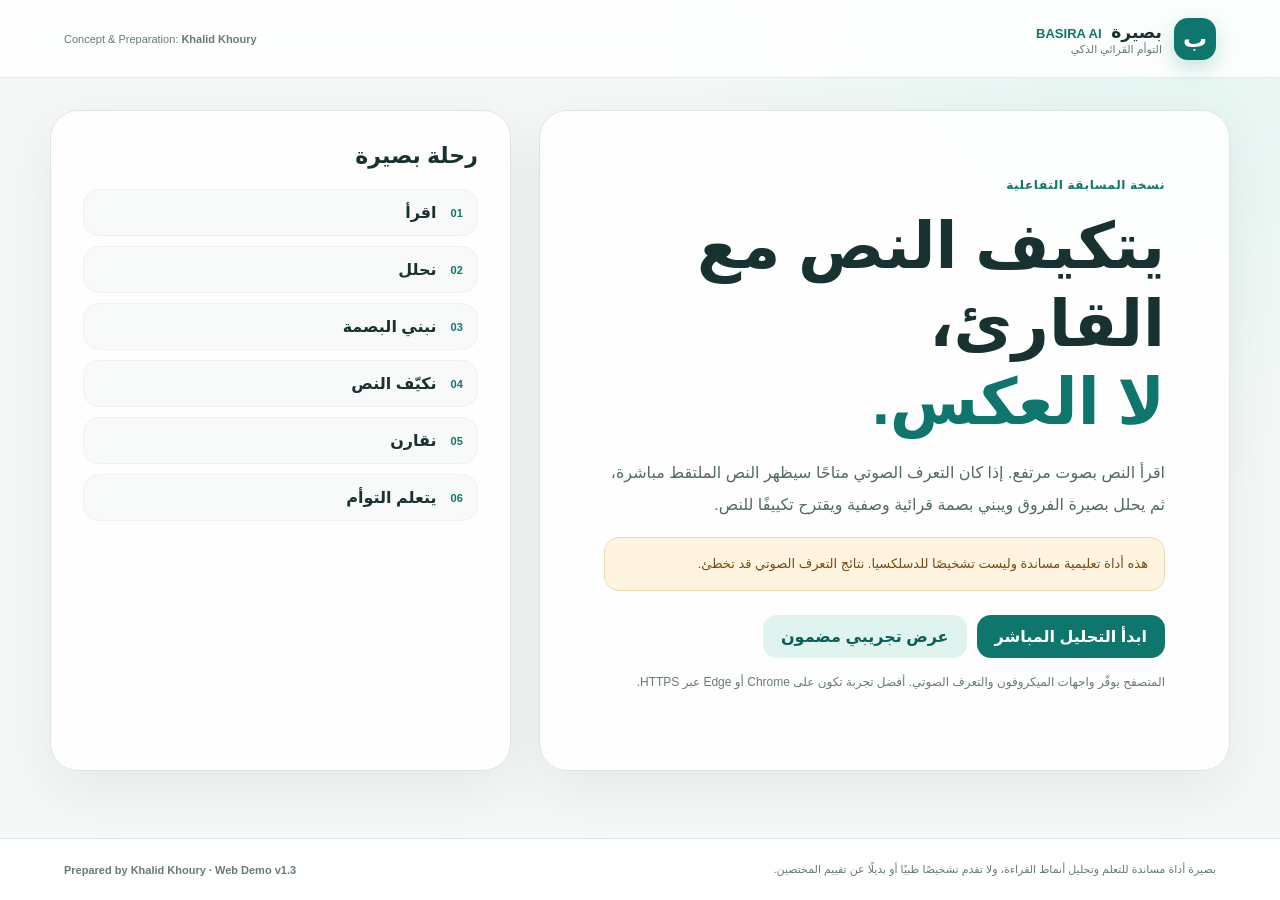
==== commit 740b2d24: "Add robust live-audio/no-transcript fallback for BASIRA mobile Chrome" ====
--- a/basira-ai/index.html
+++ b/basira-ai/index.html
@@ -145,7 +145,7 @@
       </section>
     </main>
 
-    <footer><span>بصيرة أداة مساندة للتعلم وتحليل أنماط القراءة، ولا تقدم تشخيصًا طبيًا أو بديلًا عن تقييم المختصين.</span><b dir="ltr">Prepared by Khalid Khoury · Web Demo v1.2</b></footer>
+    <footer><span>بصيرة أداة مساندة للتعلم وتحليل أنماط القراءة، ولا تقدم تشخيصًا طبيًا أو بديلًا عن تقييم المختصين.</span><b dir="ltr">Prepared by Khalid Khoury · Web Demo v1.3</b></footer>
   </div>
   <script>
 (() => {
@@ -182,7 +182,9 @@
     audioLevel: 0,
     peakAudioLevel: 0,
     recognitionAttempt: 0,
-    recognitionLangs: ['ar-JO','ar-SA','ar-AE','ar']
+    recognitionLangs: ['ar-SA','ar-JO','ar-AE','ar'],
+    transcriptWatchdog: null,
+    transcriptReceived: false
   };
 
   function normalize(s) {
@@ -370,6 +372,7 @@
       }
       state.finalTranscript = state.finalTranscript.trim();
       state.interimTranscript = interim.trim();
+      if ((state.finalTranscript + ' ' + state.interimTranscript).trim()) state.transcriptReceived = true;
       updateTranscript();
     };
 
@@ -395,8 +398,7 @@
           state.recognitionAttempt++;
           setStatus('live', 'الميكروفون يسمعك — إعادة محاولة التعرف العربي', 'وصلت إشارة صوتية فعلية. يجرب بصيرة إعدادًا عربيًا بديلًا تلقائيًا.');
         } else if (heardAudio) {
-          state.shouldRestart = false;
-          showMicFailure('الميكروفون يلتقط صوتك، لكن خدمة Chrome لم تحوّل الصوت العربي إلى نص في هذه الجلسة.');
+          setStatus('live', 'وصل الصوت — ننتظر النص من Chrome', 'الميكروفون يلتقط صوتك. إذا لم تصل نتيجة نصية خلال ثوانٍ سيظهر خيار المتابعة التجريبية تلقائيًا.');
         } else {
           setStatus('', 'بانتظار صوت أوضح', 'الميكروفون مفتوح لكن مستوى الصوت منخفض جدًا. اقترب من الميكروفون وتكلم بصوت واضح.');
         }
@@ -450,11 +452,32 @@
     el('startReading').classList.remove('hidden');
   }
 
+  function armTranscriptWatchdog() {
+    if (state.transcriptWatchdog) clearTimeout(state.transcriptWatchdog);
+    state.transcriptWatchdog = setTimeout(() => {
+      if (state.finishing || state.transcriptReceived) return;
+      const heardAudio = state.peakAudioLevel >= 0.025;
+      if (heardAudio) {
+        state.shouldRestart = false;
+        state.error = 'speech-service-no-transcript';
+        try { state.recognition?.abort(); } catch (_) {}
+        setStatus('error', 'الميكروفون يسمعك لكن خدمة التحويل إلى نص لم تستجب',
+          'وصل صوت فعلي من الميكروفون، لكن متصفح Chrome لم يُرجع نصًا عربيًا. هذا عطل في خدمة التعرف داخل المتصفح وليس في الميكروفون.');
+        el('micError').textContent = 'تم التقاط صوتك بنجاح، لكن خدمة التعرف الصوتي في Chrome لم تُرجع نصًا. يمكنك متابعة العرض التجريبي المعلّم بوضوح، أو تجربة Chrome/Edge على جهاز آخر.';
+        el('micError').classList.remove('hidden');
+        el('fallbackDemo').classList.remove('hidden');
+      }
+    }, 9000);
+  }
+
   async function startLiveReading() {
     el('micError').classList.add('hidden');
     state.error = null;
     state.recognitionAttempt = 0;
     state.peakAudioLevel = 0;
+    state.transcriptReceived = false;
+    if (state.transcriptWatchdog) clearTimeout(state.transcriptWatchdog);
+    state.transcriptWatchdog = null;
     state.finalTranscript = '';
     state.interimTranscript = '';
     updateTranscript();
@@ -468,6 +491,7 @@
       state.finishing = false;
       state.recognition.start();
       startTimer();
+      armTranscriptWatchdog();
       el('startReading').classList.add('hidden');
     } catch (e) {
       el('startReading').disabled = false;
@@ -478,6 +502,8 @@
   function stopRecognition() {
     state.shouldRestart = false;
     state.finishing = true;
+    if (state.transcriptWatchdog) clearTimeout(state.transcriptWatchdog);
+    state.transcriptWatchdog = null;
     stopTimer();
     if (state.recognition) {
       try { state.recognition.stop(); } catch (_) {}
@@ -496,6 +522,9 @@
     state.error = null;
     state.recognitionAttempt = 0;
     state.peakAudioLevel = 0;
+    state.transcriptReceived = false;
+    if (state.transcriptWatchdog) clearTimeout(state.transcriptWatchdog);
+    state.transcriptWatchdog = null;
     stopAudioMeter(true);
     el('timer').textContent = '00:00';
     el('startReading').classList.remove('hidden');
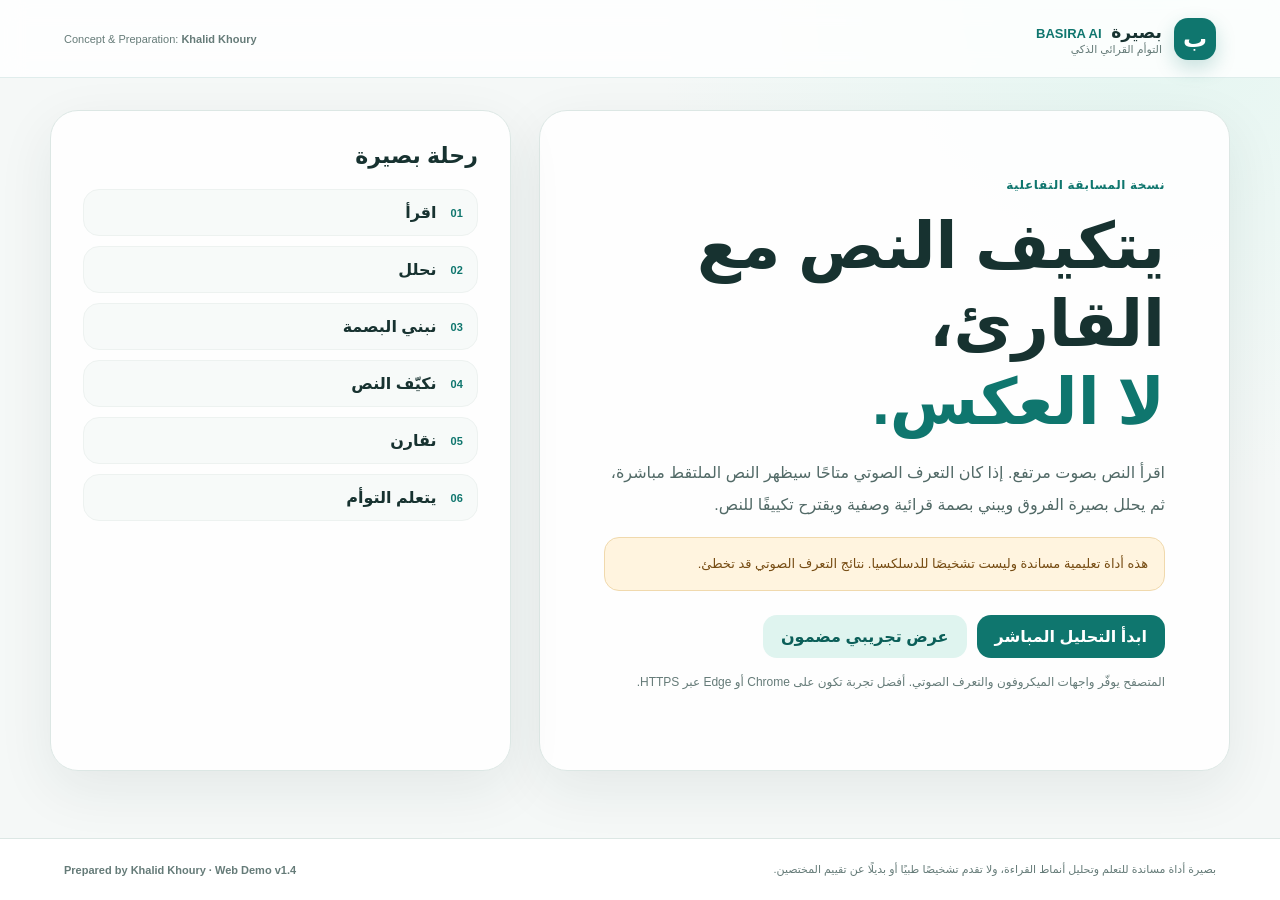
==== commit 20f30998: "Fix Android Chrome microphone contention in BASIRA v1.4" ====
--- a/basira-ai/index.html
+++ b/basira-ai/index.html
@@ -83,10 +83,10 @@
           <div class="live-box">
             <div class="live-head"><strong>ما التقطه التعرف الصوتي</strong><span id="liveBadge">لم يبدأ</span></div>
             <p id="liveTranscript" class="placeholder">سيظهر هنا النص الذي يلتقطه المتصفح أثناء القراءة.</p>
-            <div class="audio-meter" aria-label="مستوى صوت الميكروفون">
-              <span>مستوى الصوت</span>
+            <div class="audio-meter" aria-label="حالة التقاط الصوت">
+              <span>حالة الصوت</span>
               <div class="audio-track"><div class="audio-fill" id="audioFill"></div></div>
-              <span class="audio-value" id="audioValue">0%</span>
+              <span class="audio-value" id="audioValue">جاهز</span>
             </div>
           </div>
 
@@ -145,7 +145,7 @@
       </section>
     </main>
 
-    <footer><span>بصيرة أداة مساندة للتعلم وتحليل أنماط القراءة، ولا تقدم تشخيصًا طبيًا أو بديلًا عن تقييم المختصين.</span><b dir="ltr">Prepared by Khalid Khoury · Web Demo v1.3</b></footer>
+    <footer><span>بصيرة أداة مساندة للتعلم وتحليل أنماط القراءة، ولا تقدم تشخيصًا طبيًا أو بديلًا عن تقييم المختصين.</span><b dir="ltr">Prepared by Khalid Khoury · Web Demo v1.4</b></footer>
   </div>
   <script>
 (() => {
@@ -266,6 +266,20 @@
     const pct = Math.max(0, Math.min(100, Math.round(value * 100)));
     el('audioFill').style.width = pct + '%';
     el('audioValue').textContent = pct + '%';
+  }
+
+  function updateRecognitionMeter(stage) {
+    const map = {
+      ready: [8, 'جاهز'],
+      audio: [45, 'صوت'],
+      sound: [65, 'إشارة'],
+      speech: [85, 'كلام'],
+      result: [100, 'نص ✓'],
+      error: [12, 'تعذر']
+    };
+    const v = map[stage] || map.ready;
+    el('audioFill').style.width = v[0] + '%';
+    el('audioValue').textContent = v[1];
   }
 
   function startAudioMeter(stream) {
@@ -333,17 +347,14 @@
 
   async function requestMic() {
     if (!supportsMic) throw new Error('لا يوفّر هذا المتصفح واجهة للوصول إلى الميكروفون.');
-    const stream = await navigator.mediaDevices.getUserMedia({
-      audio: {
-        echoCancellation: true,
-        noiseSuppression: true,
-        autoGainControl: true
-      }
-    });
-    state.mediaStream = stream;
+    const stream = await navigator.mediaDevices.getUserMedia({ audio: true });
+    // مهم على Android: نتحقق من الإذن ثم نحرر قناة الميكروفون قبل تشغيل Web Speech.
+    // إبقاء MediaStream مفتوحًا بالتوازي قد يمنع محرك التعرف من الاستحواذ على المدخل.
+    try { stream.getTracks().forEach(t => t.stop()); } catch (_) {}
+    state.mediaStream = null;
     state.peakAudioLevel = 0;
-    startAudioMeter(stream);
-    return stream;
+    updateRecognitionMeter('ready');
+    return true;
   }
 
   function createRecognition() {
@@ -352,15 +363,38 @@
     r.lang = state.recognitionLangs[langIndex];
     r.interimResults = true;
     r.continuous = false;
-    r.maxAlternatives = 3;
+    r.maxAlternatives = 1;
 
     r.onstart = () => {
       state.listening = true;
       state.error = null;
-      setStatus('live', 'الميكروفون يعمل — جارٍ الاستماع', 'اقرأ النص بصوت واضح. سيظهر ما يلتقطه المتصفح أسفل النص.');
+      updateRecognitionMeter('ready');
+      setStatus('live', 'خدمة التعرف جاهزة — ابدأ القراءة الآن', 'اقرأ النص بصوت واضح وبسرعة طبيعية.');
       el('finishReading').classList.remove('hidden');
       el('fallbackDemo').classList.add('hidden');
       updateTranscript();
+    };
+
+    r.onaudiostart = () => {
+      state.peakAudioLevel = Math.max(state.peakAudioLevel, 0.15);
+      updateRecognitionMeter('audio');
+      setStatus('live', 'وصل الصوت إلى Chrome', 'استمر في القراءة.');
+    };
+
+    r.onsoundstart = () => {
+      state.peakAudioLevel = Math.max(state.peakAudioLevel, 0.3);
+      updateRecognitionMeter('sound');
+    };
+
+    r.onspeechstart = () => {
+      state.peakAudioLevel = Math.max(state.peakAudioLevel, 0.5);
+      updateRecognitionMeter('speech');
+      setStatus('live', 'تم اكتشاف كلام — جارٍ التحويل إلى نص', 'استمر في القراءة حتى تظهر الكلمات.');
+    };
+
+    r.onnomatch = () => {
+      state.peakAudioLevel = Math.max(state.peakAudioLevel, 0.4);
+      setStatus('live', 'وصل الكلام لكن لم تتم مطابقته بعد', 'حاول القراءة بوضوح أكثر أو تابع لبضع ثوانٍ.');
     };
 
     r.onresult = event => {
@@ -372,7 +406,10 @@
       }
       state.finalTranscript = state.finalTranscript.trim();
       state.interimTranscript = interim.trim();
-      if ((state.finalTranscript + ' ' + state.interimTranscript).trim()) state.transcriptReceived = true;
+      if ((state.finalTranscript + ' ' + state.interimTranscript).trim()) {
+        state.transcriptReceived = true;
+        updateRecognitionMeter('result');
+      }
       updateTranscript();
     };
 
@@ -393,14 +430,19 @@
 
       if (code === 'no-speech') {
         state.error = null;
-        const heardAudio = state.peakAudioLevel >= 0.025;
-        if (heardAudio && state.recognitionAttempt < state.recognitionLangs.length - 1) {
+        const heardAudio = state.peakAudioLevel >= 0.15;
+        if (state.recognitionAttempt < state.recognitionLangs.length - 1) {
           state.recognitionAttempt++;
-          setStatus('live', 'الميكروفون يسمعك — إعادة محاولة التعرف العربي', 'وصلت إشارة صوتية فعلية. يجرب بصيرة إعدادًا عربيًا بديلًا تلقائيًا.');
+          setStatus('live', heardAudio ? 'وصل الصوت — نجرب إعدادًا عربيًا آخر' : 'لم يكتشف Chrome كلامًا — إعادة المحاولة',
+            'يجرب بصيرة لغة عربية بديلة تلقائيًا.');
         } else if (heardAudio) {
-          setStatus('live', 'وصل الصوت — ننتظر النص من Chrome', 'الميكروفون يلتقط صوتك. إذا لم تصل نتيجة نصية خلال ثوانٍ سيظهر خيار المتابعة التجريبية تلقائيًا.');
+          state.shouldRestart = false;
+          updateRecognitionMeter('error');
+          showMicFailure('وصل الصوت إلى Chrome، لكن خدمة التعرف لم تُرجع نصًا عربيًا.');
         } else {
-          setStatus('', 'بانتظار صوت أوضح', 'الميكروفون مفتوح لكن مستوى الصوت منخفض جدًا. اقترب من الميكروفون وتكلم بصوت واضح.');
+          state.shouldRestart = false;
+          updateRecognitionMeter('error');
+          showMicFailure('لم يكتشف Chrome كلامًا من الميكروفون في هذه الجلسة.');
         }
         return;
       }
@@ -456,7 +498,7 @@
     if (state.transcriptWatchdog) clearTimeout(state.transcriptWatchdog);
     state.transcriptWatchdog = setTimeout(() => {
       if (state.finishing || state.transcriptReceived) return;
-      const heardAudio = state.peakAudioLevel >= 0.025;
+      const heardAudio = state.peakAudioLevel >= 0.15;
       if (heardAudio) {
         state.shouldRestart = false;
         state.error = 'speech-service-no-transcript';
@@ -526,6 +568,7 @@
     if (state.transcriptWatchdog) clearTimeout(state.transcriptWatchdog);
     state.transcriptWatchdog = null;
     stopAudioMeter(true);
+    updateRecognitionMeter('ready');
     el('timer').textContent = '00:00';
     el('startReading').classList.remove('hidden');
     el('startReading').disabled = false;
